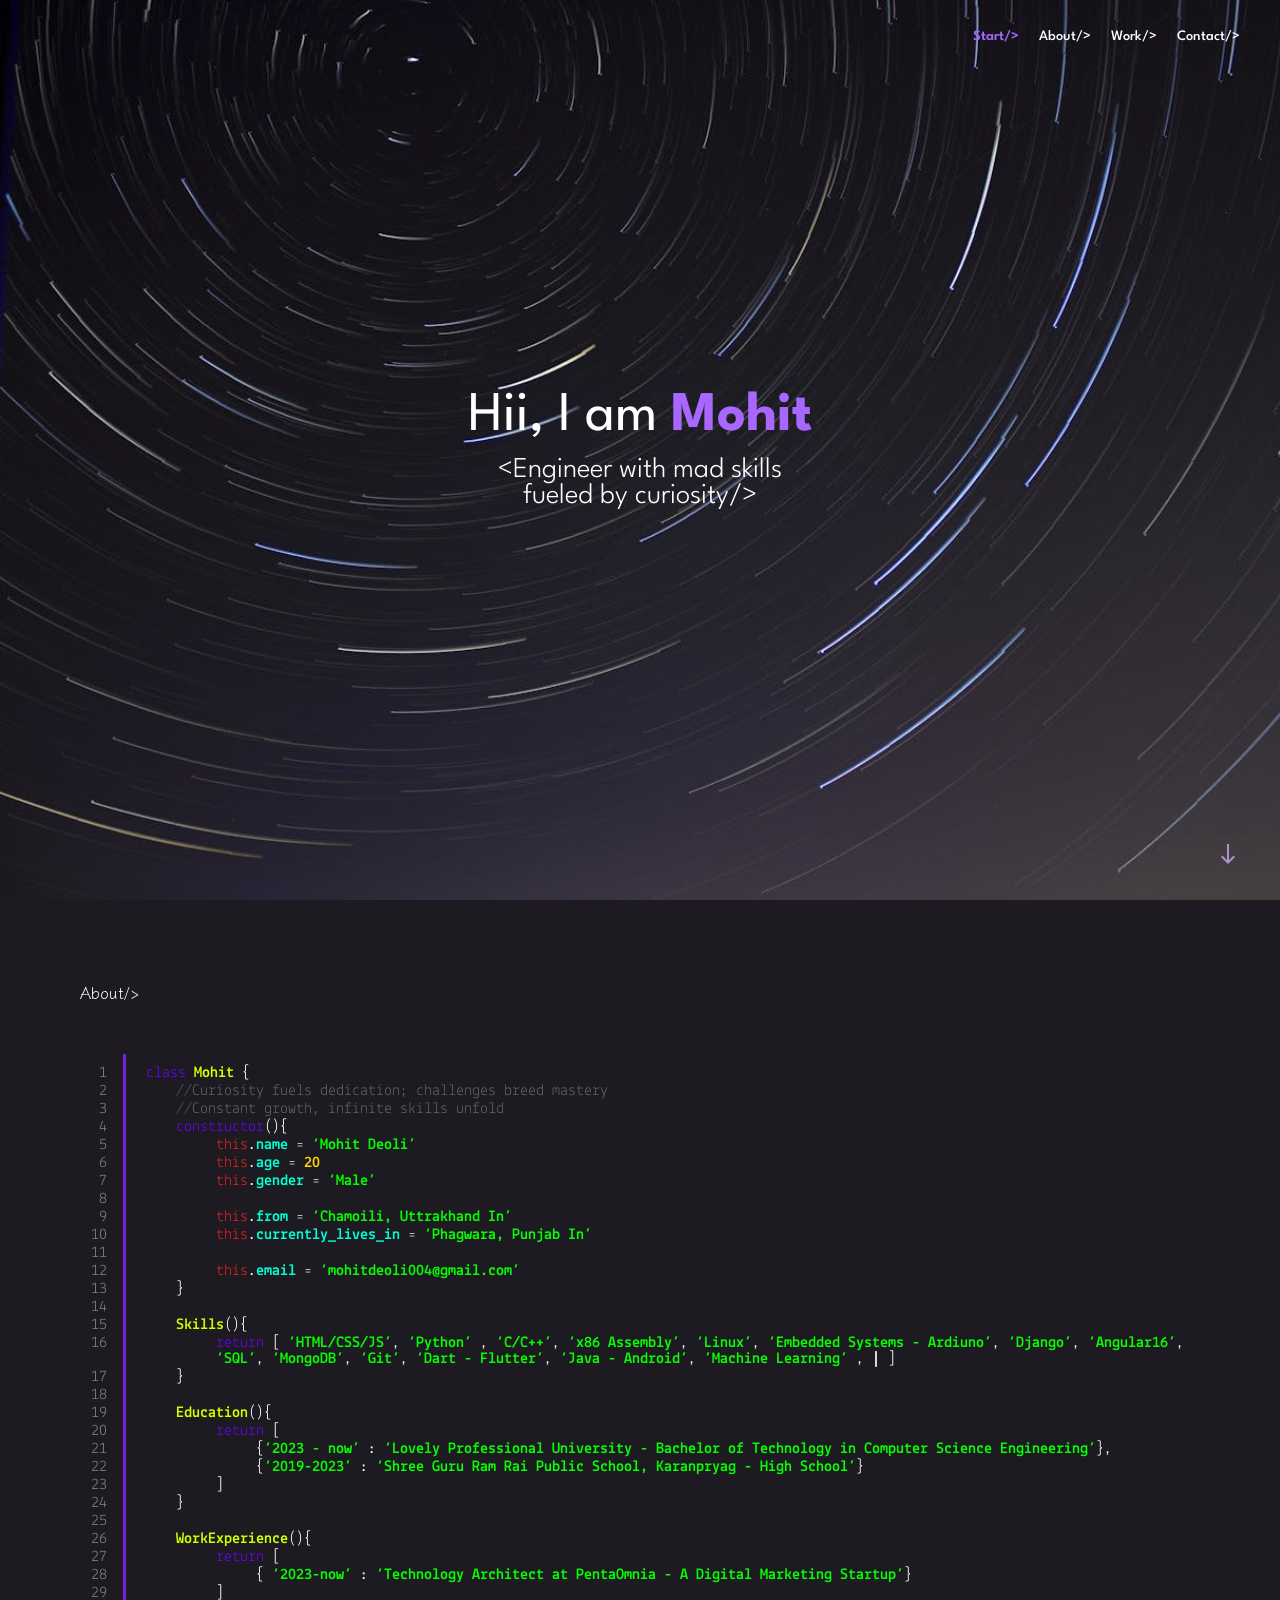
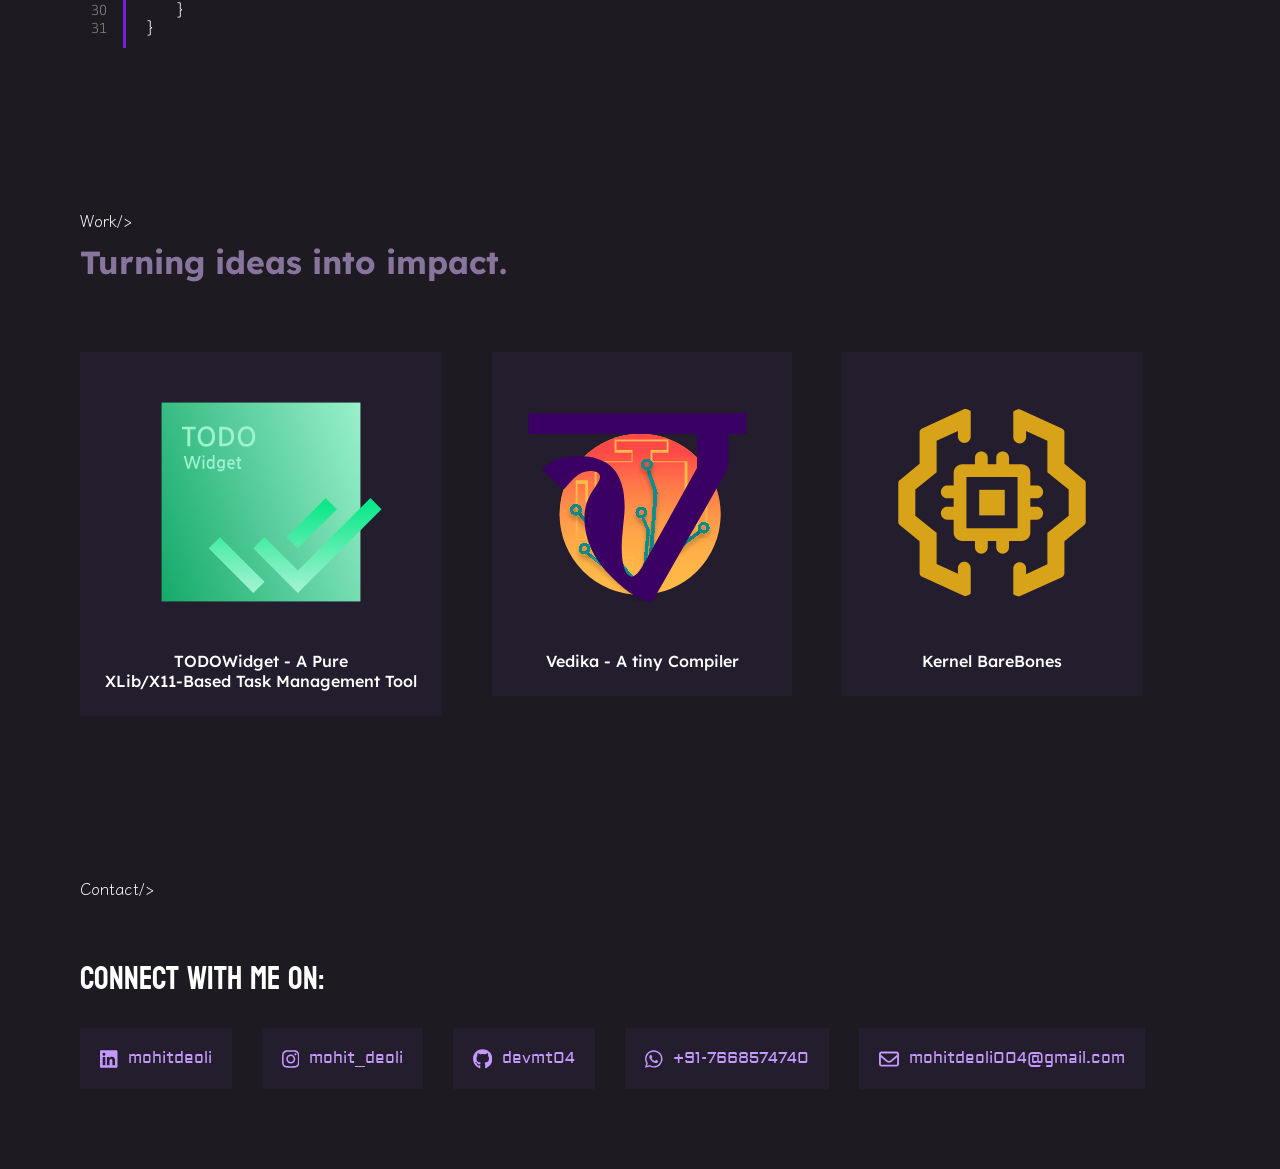
==== index.html @ 7cc87068 "Add new project - TODOWidget" ====
<!DOCTYPE html>
<html>
<head>
	<meta charset="utf-8">
	<meta name="viewport" content="width=device-width, initial-scale=1">
	<title>Mohit Deoli's Portfolio | Exploring the World of Computer Science</title>
	<link rel="stylesheet" href="index.css">
	<link rel="stylesheet" href="https://cdnjs.cloudflare.com/ajax/libs/animate.css/4.1.1/animate.min.css"/>
	<link rel="stylesheet" href="https://fonts.googleapis.com/css2?family=Material+Symbols+Outlined:opsz,wght,FILL,GRAD@24,400,0,0" />
	
</head>
<body>

	<section id="start">
		<div id="start-backdrop">
			<div id="start-intro">

				<div style="position: fixed;top: 30px; right: 40px; display: flex;gap:20px;font-size: 0.9em;user-select:none;">
					<span id="navbar-start" style="cursor:pointer;color:#A867FF;font-weight: 600;" onclick="scrollToSection(document.getElementById('start'), 300);navbarStatus();">Start/&gt</span>
					<span id="navbar-about"  style="cursor:pointer;font-weight: 500;" onclick="scrollToSection(document.getElementById('about'), 300); navbarStatus();">About/&gt</span>
					<span id="navbar-work"  style="cursor:pointer;font-weight: 500;" onclick="scrollToSection(document.getElementById('work'), 300);navbarStatus();">Work/&gt</span>
					<span id="navbar-contact"  style="cursor:pointer;font-weight: 500;" onclick="scrollToSection(document.getElementById('contact'), 300);/*navbarStatus();*/">Contact/&gt</span>
				</div>

				<p class="tracking-in-expand" id="start-intro-p1" style='font-size: 3.5em;font-weight: 400;margin-bottom: 15px;text-align: center;'>Hii, I am <span style="color:#A867FF;font-weight:700;">Mohit</span></p>
				<p class="focus-in-expand" id="start-intro-p2" style='font-size: 1.8em;font-weight: 300;text-align: center;'>&ltEngineer with mad skills</p>
				<p class="focus-in-expand" id="start-intro-p3" style='font-size: 1.8em;font-weight: 300;text-align: center;'>fueled by curiosity/&gt</p>
			</div>

			<div onclick="scrollToSection(document.getElementById('about'), 300);" style="position:absolute;bottom: 30px;right:40px;">
				<span style="color:#a995c8;cursor:pointer;"  class="material-symbols-outlined">
				south
				</span>
			</div>
		</div>
	</section>


<!-- 	<section id="gallery">
		<div>
			<p style='font-family: "Klee One", cursive;'>Gallery/&gt</p>
		</div>

		<div style="display:flex;gap:50px;margin-top: 50px;align-items: center;flex-wrap: wrap;">
			
			<div style="width: 300px;" class="gallery-items">
		
				<img src="static/gallery/1.jpeg">

			</div>

			<div style="width: 400px;" class="gallery-items">
				<img src="static/gallery/2.JPG">
			</div>
		</div>
	</section>

 -->

	<section id="about">
		<div>
			<p class="title-p" style='font-family: "Klee One", cursive;'>About/&gt</p>
		</div>

		<div id="about-text"> 
			<div id="about-text-linenumber">
				
			</div>
			<div id="about-text-code">
				<p id="para">
					<span class="about-text-code-line" onmouseenter="focuslinenumber(0);" onmouseleave="defocuslinenumber(0);">
						<span style="color:var(--code-keyword);">class</span> <span style="color:var(--code-identifier);font-weight: 700;">Mohit</span> {
					</span>

					    <span class="about-text-code-line line-indent-1" onmouseenter="focuslinenumber(1);" onmouseleave="defocuslinenumber(1);" style="color:var(--code-comment);">//Curiosity fuels dedication; challenges breed mastery</span>

					     <span class="about-text-code-line line-indent-1" onmouseenter="focuslinenumber(2);" onmouseleave="defocuslinenumber(2);" style="color:var(--code-comment);">//Constant growth, infinite skills unfold</span>

					     <span class="about-text-code-line line-indent-1" onmouseenter="focuslinenumber(3);" onmouseleave="defocuslinenumber(3);">
					     	<span style="color:var(--code-keyword);">constructor</span>(){
					     </span>

					         <span class="about-text-code-line line-indent-2" onmouseenter="focuslinenumber(4);" onmouseleave="defocuslinenumber(4);">
					         <span style="color:var(--code-keyword-2);">this</span>.<span style="color:var(--code-identifier-2);font-weight:700;">name</span> = <span style="color:var(--code-string); font-weight:700;">‘Mohit Deoli’</span>
					     	</span>
					         <span class="about-text-code-line line-indent-2" onmouseenter="focuslinenumber(5);" onmouseleave="defocuslinenumber(5);">
					         
					         <span style="color:var(--code-keyword-2);">this</span>.<span style="color:var(--code-identifier-2);font-weight:700;">age</span> = <span style="color:var(--code-int); font-weight:700;">20</span>


					    	 </span>
					         <span class="about-text-code-line line-indent-2" onmouseenter="focuslinenumber(6);" onmouseleave="defocuslinenumber(6);">
					        
					         <span style="color:var(--code-keyword-2);">this</span>.<span style="color:var(--code-identifier-2);font-weight:700;">gender</span> = <span style="color:var(--code-string); font-weight:700;">‘Male’</span>


					     	</span>
					         	<span class="about-text-code-line" onmouseenter="focuslinenumber(7);" onmouseleave="defocuslinenumber(7);">&nbsp</span>
					         <span class="about-text-code-line line-indent-2" onmouseenter="focuslinenumber(8);" onmouseleave="defocuslinenumber(8);">
					        
					         <span style="color:var(--code-keyword-2);">this</span>.<span style="color:var(--code-identifier-2);font-weight:700;">from</span> = <span style="color:var(--code-string); font-weight:700;">‘Chamoili, Uttrakhand In’</span>

					     	</span>
					         <span class="about-text-code-line line-indent-2" onmouseenter="focuslinenumber(9);" onmouseleave="defocuslinenumber(9);">
					       
					          <span style="color:var(--code-keyword-2);">this</span>.<span style="color:var(--code-identifier-2);font-weight:700;">currently_lives_in</span> = <span style="color:var(--code-string); font-weight:700;">‘Phagwara, Punjab In’</span>


					     	</span>
					        	<span class="about-text-code-line" onmouseenter="focuslinenumber(10);" onmouseleave="defocuslinenumber(10);">&nbsp</span>
					         <span class="about-text-code-line line-indent-2" onmouseenter="focuslinenumber(11);" onmouseleave="defocuslinenumber(11);">
					         	 <span style="color:var(--code-keyword-2);">this</span>.<span style="color:var(--code-identifier-2);font-weight:700;">email</span> = <span style="color:var(--code-string); font-weight:700;">‘mohitdeoli004@gmail.com’</span>

					         </span>
					     <span class="about-text-code-line line-indent-1" onmouseenter="focuslinenumber(12);" onmouseleave="defocuslinenumber(12);">}</span>
					     		<span class="about-text-code-line" onmouseenter="focuslinenumber(13);" onmouseleave="defocuslinenumber(13);">&nbsp</span>
					     <span class="about-text-code-line line-indent-1" onmouseenter="focuslinenumber(14);" onmouseleave="defocuslinenumber(14);">
					     	<span style="color:var(--code-identifier);font-weight: 700;">Skills</span>(){
					     </span>
					         <span class="about-text-code-line line-indent-2" onmouseenter="focuslinenumber(15);" onmouseleave="defocuslinenumber(15);">
					         	<span style="color:var(--code-keyword);">return</span> [
					         	<span style="color:var(--code-string);font-weight: 700;">‘HTML/CSS/JS’</span>, 
					         	<span style="color:var(--code-string);font-weight: 700;">‘Python’</span>
					         	, 
					         	<span style="color:var(--code-string);font-weight: 700;">‘C/C++’</span>, 
					         	<span style="color:var(--code-string);font-weight: 700;">‘x86 Assembly’</span>, 
					         	<span style="color:var(--code-string);font-weight: 700;">‘Linux’</span>, 

					        <span style="color:var(--code-string);font-weight: 700;">‘Embedded Systems - Ardiuno’</span>, 
					        <span style="color:var(--code-string);font-weight: 700;">‘Django’</span>,
					         <span style="color:var(--code-string);font-weight: 700;">‘Angular16’</span>, 
					         <span style="color:var(--code-string);font-weight: 700;">‘SQL’</span>, 
					         <span style="color:var(--code-string);font-weight: 700;">‘MongoDB’</span>,                   
					         <span style="color:var(--code-string);font-weight: 700;">‘Git’</span>,
					          <span style="color:var(--code-string);font-weight: 700;">‘Dart - Flutter’</span>, 
					          <span style="color:var(--code-string);font-weight: 700;">‘Java - Android’</span>, 
					          <span style="color:var(--code-string);font-weight: 700;">’Machine Learning’</span>
					      , <span id='skills-cursor' style="font-weight: 900;">|</span> ]</span>
					    <span class="about-text-code-line line-indent-1" onmouseenter="focuslinenumber(16);" onmouseleave="defocuslinenumber(16);">}</span>
					    		<span class="about-text-code-line" onmouseenter="focuslinenumber(17);" onmouseleave="defocuslinenumber(17);">&nbsp</span>
					    
					    <span class="about-text-code-line  line-indent-1" onmouseenter="focuslinenumber(18);" onmouseleave="defocuslinenumber(18);">
					    <span style="color:var(--code-identifier);font-weight: 700;">Education</span>(){
					    </span>
					        <span class="about-text-code-line  line-indent-2" onmouseenter="focuslinenumber(19);" onmouseleave="defocuslinenumber(19);">
					        <span style="color:var(--code-keyword);">return</span> [
					    </span>
					            <span class="about-text-code-line line-indent-3" onmouseenter="focuslinenumber(20);" onmouseleave="defocuslinenumber(20);">
					            {<span style="color:var(--code-string);font-weight: 700;">‘2023 - now’</span> : <span style="color:var(--code-string);font-weight: 700;">‘Lovely Professional University - Bachelor of Technology in Computer Science Engineering’</span>},<br>
					        </span>
					             <span class="about-text-code-line line-indent-3" onmouseenter="focuslinenumber(21);" onmouseleave="defocuslinenumber(21);">{<span style="color:var(--code-string);font-weight: 700;">‘2019-2023’</span> : <span style="color:var(--code-string);font-weight: 700;">‘Shree Guru Ram Rai Public School, Karanpryag - High School’</span>}</span>
					        <span class="about-text-code-line  line-indent-2" onmouseenter="focuslinenumber(22);" onmouseleave="defocuslinenumber(22);">]</span>
					    <span class="about-text-code-line  line-indent-1" onmouseenter="focuslinenumber(23);" onmouseleave="defocuslinenumber(23);">}</span>
					    	<span class="about-text-code-line" onmouseenter="focuslinenumber(24);" onmouseleave="defocuslinenumber(24);">&nbsp</span>
					   <span class="about-text-code-line  line-indent-1" onmouseenter="focuslinenumber(25);" onmouseleave="defocuslinenumber(25);">
					   <span style="color:var(--code-identifier);font-weight: 700;">WorkExperience</span>(){
					   </span>
					       <span class="about-text-code-line  line-indent-2" onmouseenter="focuslinenumber(26);" onmouseleave="defocuslinenumber(26);">
					       <span style="color:var(--code-keyword);">return</span> [
					   </span>
					           <span class="about-text-code-line  line-indent-3" onmouseenter="focuslinenumber(27);" onmouseleave="defocuslinenumber(27);">{
					           	<span style="color:var(--code-string);font-weight: 700;">‘2023-now’</span> : <span style="color:var(--code-string);font-weight: 700;">‘Technology Architect at PentaOmnia - A Digital Marketing Startup’</span>}</span>
					       <span class="about-text-code-line  line-indent-2" onmouseenter="focuslinenumber(28);" onmouseleave="defocuslinenumber(28);">]</span>
					   <span class="about-text-code-line  line-indent-1" onmouseenter="focuslinenumber(29);" onmouseleave="defocuslinenumber(29);">}</span>
					<span class="about-text-code-line" onmouseenter="focuslinenumber(30);" onmouseleave="defocuslinenumber(30);">}</span>
				</p>
			</div>
		</div>
	</section>


	<section id="work">
		<div>
			<p style='font-family: "Klee One", cursive;'>Work/&gt</p>
			<p style='font-family: "Lexend", sans-serif;font-weight: 700;font-size:2em;color:#87759E;margin-top: 10px;'>Turning ideas into impact.</p>
		</div>

		<div style="display: flex;flex-wrap: wrap;margin-top:70px;gap:50px;">
			 <div onmouseover="
				document.getElementById('todowidget-info').style.display='flex';
				document.getElementById('todowidget-logo').classList.add('project-logo-hover');
				" onmouseleave="
				document.getElementById('todowidget-info').style.display='none';
				document.getElementById('todowidget-logo').classList.remove('project-logo-hover');
				 " style="position:relative;">
					<div class="work-items">
						<div id='todowidget-logo'>
							<img src="static/work/todowidget.svg">
						</div>
						<div>
							<p style="text-align: center;">TODOWidget - A Pure<br>XLib/X11-Based Task Management Tool</p>
						</div>
					</div>

					<div id="todowidget-info" style="background-image: linear-gradient(#ac8fd026, rgba(11, 3, 21, 1));padding:20px;position: absolute;bottom:0;top: 0;display: none;flex-direction: column;justify-content: flex-end;align-items: center;text-align: center;">
						<p style='font-family: "Lexend", sans-serif;margin-bottom:15px;'>TODOWidget</p>
						<span style='font-family: "Lekton", sans-serif;font-size:0.9em;font-weight: 500;'>
							TODOWidget is a simple and lightweight desktop widget for Linux, created using pure X11's low-level API XLib with no external dependencies in C. This widget allows you to keep track of your TODOs right on your desktop.<br><br>
							<a style="text-decoration: none;color: white;font-weight: 600;" href="https://github.com/devmt04/TODOWidget/" target="_blank">View it on Github</a>
						</span>
					</div> 
			</div>


			<div onmouseover="
				document.getElementById('vedika-info').style.display='flex';
				document.getElementById('vedika-logo').classList.add('project-logo-hover');
				" onmouseleave="
				document.getElementById('vedika-info').style.display='none';
				document.getElementById('vedika-logo').classList.remove('project-logo-hover');
				 " style="position:relative;">
					<div class="work-items">
						<div id='vedika-logo'>
							<img src="static/work/vedika.svg">
						</div>
						<div>
							<p>Vedika - A tiny Compiler</p>
						</div>
					</div>

					<div id="vedika-info" style="background-image: linear-gradient(#ac8fd026, rgba(11, 3, 21, 1));padding:20px;position: absolute;bottom:0;top: 0;display: none;flex-direction: column;justify-content: flex-end;align-items: center;text-align: center;">
						<p style='font-family: "Lexend", sans-serif;margin-bottom:15px;'>Vedika - Bridging Code and Consciousness</p>
						<span style='font-family: "Lekton", sans-serif;font-size:0.9em;font-weight: 500;'>
							Vedika is a tiny-compiler as a hobby-project, which is not completetly build, but all basic units of a compiler are succesfully implimented.<br><br>
							<a style="text-decoration: none;color: white;font-weight: 600;" href="https://github.com/devmt04/Vedika/" target="_blank">View it on Github</a>
						</span>
					</div> 
			</div>


			<div onmouseover="
				document.getElementById('kernelBareBones-info-1').style.display='flex';
				document.getElementById('kernelBareBones-logo-1').classList.add('project-logo-hover');
				" onmouseleave="
				document.getElementById('kernelBareBones-info-1').style.display='none';
				document.getElementById('kernelBareBones-logo-1').classList.remove('project-logo-hover');
				 " style="position:relative;">
					<div class="work-items">
						<div id='kernelBareBones-logo-1'>
							<img src="static/work/kernalBareBones.svg">
						</div>
						<div>
							<p>Kernel BareBones</p>
						</div>
					</div>

					<div id="kernelBareBones-info-1" style="background-image: linear-gradient(#ac8fd026, rgba(11, 3, 21, 1));padding:20px;position: absolute;bottom:0;top: 0;display: none;flex-direction: column;justify-content: flex-end;align-items: center;text-align: center;">
						<p style='font-family: "Lexend", sans-serif;margin-bottom:15px;'>Kernel BareBones</p>
						<span style='font-family: "Lekton", sans-serif;font-size:0.9em;font-weight: 500;'>
							Kernel BareBones is a strctured Github repo to learning the fundamentals of kernel development and low-level programming<br><br>
							<a style="text-decoration: none;color: white;font-weight: 600;" href="https://github.com/devmt04/kernel-barebones/" target="_blank">View it on Github</a>
						</span>
					</div>
				</div>
		</div>


	</section>


	<section id="contact">
		<div>
			<p style='font-family: "Klee One", cursive;'>Contact/&gt</p>
			<p id="contact-p" style='font-family: "Koulen", sans-serif;font-size:2em;margin-top:50px;'>Connect with me on:</p>
		</div>

		<div style="display:flex;flex-wrap: wrap;gap:30px;margin-top: 20px;">

			<a href="https://www.linkedin.com/in/mohitdeoli/" target="_blank">
				<div class="contact-items">
						<svg style="height: 20px;" xmlns="http://www.w3.org/2000/svg" viewBox="0 0 448 512"><!--!Font Awesome Free 6.5.1 by @fontawesome - https://fontawesome.com License - https://fontawesome.com/license/free Copyright 2024 Fonticons, Inc.--><path fill="#c498ff" d="M416 32H31.9C14.3 32 0 46.5 0 64.3v383.4C0 465.5 14.3 480 31.9 480H416c17.6 0 32-14.5 32-32.3V64.3c0-17.8-14.4-32.3-32-32.3zM135.4 416H69V202.2h66.5V416zm-33.2-243c-21.3 0-38.5-17.3-38.5-38.5S80.9 96 102.2 96c21.2 0 38.5 17.3 38.5 38.5 0 21.3-17.2 38.5-38.5 38.5zm282.1 243h-66.4V312c0-24.8-.5-56.7-34.5-56.7-34.6 0-39.9 27-39.9 54.9V416h-66.4V202.2h63.7v29.2h.9c8.9-16.8 30.6-34.5 62.9-34.5 67.2 0 79.7 44.3 79.7 101.9V416z"/></svg>
					<p>mohitdeoli</p>
				</div>
			</a>

			<a href="https://www.instagram.com/mohit_deoli/" target="_blank">
				<div class="contact-items">
						<svg style="height: 20px;" xmlns="http://www.w3.org/2000/svg" viewBox="0 0 448 512"><!--!Font Awesome Free 6.5.1 by @fontawesome - https://fontawesome.com License - https://fontawesome.com/license/free Copyright 2024 Fonticons, Inc.--><path fill="#c498ff" d="M224.1 141c-63.6 0-114.9 51.3-114.9 114.9s51.3 114.9 114.9 114.9S339 319.5 339 255.9 287.7 141 224.1 141zm0 189.6c-41.1 0-74.7-33.5-74.7-74.7s33.5-74.7 74.7-74.7 74.7 33.5 74.7 74.7-33.6 74.7-74.7 74.7zm146.4-194.3c0 14.9-12 26.8-26.8 26.8-14.9 0-26.8-12-26.8-26.8s12-26.8 26.8-26.8 26.8 12 26.8 26.8zm76.1 27.2c-1.7-35.9-9.9-67.7-36.2-93.9-26.2-26.2-58-34.4-93.9-36.2-37-2.1-147.9-2.1-184.9 0-35.8 1.7-67.6 9.9-93.9 36.1s-34.4 58-36.2 93.9c-2.1 37-2.1 147.9 0 184.9 1.7 35.9 9.9 67.7 36.2 93.9s58 34.4 93.9 36.2c37 2.1 147.9 2.1 184.9 0 35.9-1.7 67.7-9.9 93.9-36.2 26.2-26.2 34.4-58 36.2-93.9 2.1-37 2.1-147.8 0-184.8zM398.8 388c-7.8 19.6-22.9 34.7-42.6 42.6-29.5 11.7-99.5 9-132.1 9s-102.7 2.6-132.1-9c-19.6-7.8-34.7-22.9-42.6-42.6-11.7-29.5-9-99.5-9-132.1s-2.6-102.7 9-132.1c7.8-19.6 22.9-34.7 42.6-42.6 29.5-11.7 99.5-9 132.1-9s102.7-2.6 132.1 9c19.6 7.8 34.7 22.9 42.6 42.6 11.7 29.5 9 99.5 9 132.1s2.7 102.7-9 132.1z"/></svg>
					
					<p>mohit_deoli</p>
				</div>
			</a>

			<a href="https://github.com/devmt04" target="_blank">
				<div class="contact-items">
						<svg style="height: 20px;" xmlns="http://www.w3.org/2000/svg" viewBox="0 0 496 512"><!--!Font Awesome Free 6.5.1 by @fontawesome - https://fontawesome.com License - https://fontawesome.com/license/free Copyright 2024 Fonticons, Inc.--><path fill="#c498ff" d="M165.9 397.4c0 2-2.3 3.6-5.2 3.6-3.3 .3-5.6-1.3-5.6-3.6 0-2 2.3-3.6 5.2-3.6 3-.3 5.6 1.3 5.6 3.6zm-31.1-4.5c-.7 2 1.3 4.3 4.3 4.9 2.6 1 5.6 0 6.2-2s-1.3-4.3-4.3-5.2c-2.6-.7-5.5 .3-6.2 2.3zm44.2-1.7c-2.9 .7-4.9 2.6-4.6 4.9 .3 2 2.9 3.3 5.9 2.6 2.9-.7 4.9-2.6 4.6-4.6-.3-1.9-3-3.2-5.9-2.9zM244.8 8C106.1 8 0 113.3 0 252c0 110.9 69.8 205.8 169.5 239.2 12.8 2.3 17.3-5.6 17.3-12.1 0-6.2-.3-40.4-.3-61.4 0 0-70 15-84.7-29.8 0 0-11.4-29.1-27.8-36.6 0 0-22.9-15.7 1.6-15.4 0 0 24.9 2 38.6 25.8 21.9 38.6 58.6 27.5 72.9 20.9 2.3-16 8.8-27.1 16-33.7-55.9-6.2-112.3-14.3-112.3-110.5 0-27.5 7.6-41.3 23.6-58.9-2.6-6.5-11.1-33.3 2.6-67.9 20.9-6.5 69 27 69 27 20-5.6 41.5-8.5 62.8-8.5s42.8 2.9 62.8 8.5c0 0 48.1-33.6 69-27 13.7 34.7 5.2 61.4 2.6 67.9 16 17.7 25.8 31.5 25.8 58.9 0 96.5-58.9 104.2-114.8 110.5 9.2 7.9 17 22.9 17 46.4 0 33.7-.3 75.4-.3 83.6 0 6.5 4.6 14.4 17.3 12.1C428.2 457.8 496 362.9 496 252 496 113.3 383.5 8 244.8 8zM97.2 352.9c-1.3 1-1 3.3 .7 5.2 1.6 1.6 3.9 2.3 5.2 1 1.3-1 1-3.3-.7-5.2-1.6-1.6-3.9-2.3-5.2-1zm-10.8-8.1c-.7 1.3 .3 2.9 2.3 3.9 1.6 1 3.6 .7 4.3-.7 .7-1.3-.3-2.9-2.3-3.9-2-.6-3.6-.3-4.3 .7zm32.4 35.6c-1.6 1.3-1 4.3 1.3 6.2 2.3 2.3 5.2 2.6 6.5 1 1.3-1.3 .7-4.3-1.3-6.2-2.2-2.3-5.2-2.6-6.5-1zm-11.4-14.7c-1.6 1-1.6 3.6 0 5.9 1.6 2.3 4.3 3.3 5.6 2.3 1.6-1.3 1.6-3.9 0-6.2-1.4-2.3-4-3.3-5.6-2z"/></svg>
					
					<p>devmt04</p>
				</div>
			</a>


			<a href="https://wa.me/+917668574740/" target="_blank">
				<div class="contact-items">
						<svg style="height: 20px;" xmlns="http://www.w3.org/2000/svg" viewBox="0 0 448 512"><!--!Font Awesome Free 6.5.1 by @fontawesome - https://fontawesome.com License - https://fontawesome.com/license/free Copyright 2024 Fonticons, Inc.--><path fill="#c498ff" d="M380.9 97.1C339 55.1 283.2 32 223.9 32c-122.4 0-222 99.6-222 222 0 39.1 10.2 77.3 29.6 111L0 480l117.7-30.9c32.4 17.7 68.9 27 106.1 27h.1c122.3 0 224.1-99.6 224.1-222 0-59.3-25.2-115-67.1-157zm-157 341.6c-33.2 0-65.7-8.9-94-25.7l-6.7-4-69.8 18.3L72 359.2l-4.4-7c-18.5-29.4-28.2-63.3-28.2-98.2 0-101.7 82.8-184.5 184.6-184.5 49.3 0 95.6 19.2 130.4 54.1 34.8 34.9 56.2 81.2 56.1 130.5 0 101.8-84.9 184.6-186.6 184.6zm101.2-138.2c-5.5-2.8-32.8-16.2-37.9-18-5.1-1.9-8.8-2.8-12.5 2.8-3.7 5.6-14.3 18-17.6 21.8-3.2 3.7-6.5 4.2-12 1.4-32.6-16.3-54-29.1-75.5-66-5.7-9.8 5.7-9.1 16.3-30.3 1.8-3.7 .9-6.9-.5-9.7-1.4-2.8-12.5-30.1-17.1-41.2-4.5-10.8-9.1-9.3-12.5-9.5-3.2-.2-6.9-.2-10.6-.2-3.7 0-9.7 1.4-14.8 6.9-5.1 5.6-19.4 19-19.4 46.3 0 27.3 19.9 53.7 22.6 57.4 2.8 3.7 39.1 59.7 94.8 83.8 35.2 15.2 49 16.5 66.6 13.9 10.7-1.6 32.8-13.4 37.4-26.4 4.6-13 4.6-24.1 3.2-26.4-1.3-2.5-5-3.9-10.5-6.6z"/></svg>
					<p>+91-7668574740</p>
				</div>
			</a>

				<a href="mailto:mohitdeoli004@gmail.com" target="_blank">
				<div class="contact-items">
						<svg style="height: 20px;" xmlns="http://www.w3.org/2000/svg" viewBox="0 0 512 512"><!--!Font Awesome Free 6.5.1 by @fontawesome - https://fontawesome.com License - https://fontawesome.com/license/free Copyright 2024 Fonticons, Inc.--><path fill="#c498ff" d="M64 112c-8.8 0-16 7.2-16 16v22.1L220.5 291.7c20.7 17 50.4 17 71.1 0L464 150.1V128c0-8.8-7.2-16-16-16H64zM48 212.2V384c0 8.8 7.2 16 16 16H448c8.8 0 16-7.2 16-16V212.2L322 328.8c-38.4 31.5-93.7 31.5-132 0L48 212.2zM0 128C0 92.7 28.7 64 64 64H448c35.3 0 64 28.7 64 64V384c0 35.3-28.7 64-64 64H64c-35.3 0-64-28.7-64-64V128z"/></svg>
					<p>mohitdeoli004@gmail.com</p>
				</div>
			</a>


		</div>
	</section>

<script type="text/javascript" src="index.js"></script>

</body>
</html>
---- index.css ----
@import url('https://fonts.googleapis.com/css2?family=League+Spartan:wght@100..900&display=swap');
@import url('https://fonts.googleapis.com/css2?family=Klee+One&display=swap');
@import url('https://fonts.googleapis.com/css2?family=Lekton:wght@400;700&display=swap');
@import url('https://fonts.googleapis.com/css2?family=Lekton:wght@400;700&family=Lexend:wght@100..900&display=swap');
@import url('https://fonts.googleapis.com/css2?family=Koulen&display=swap');
@import url('https://fonts.googleapis.com/css2?family=Aldrich&display=swap');

:root{
	--background : #1D1A21;
	--code-keyword : #6D00FF;
	--code-keyword-2 : #E42323;
	--code-identifier : #CCFF00;
	--code-identifier-2 : #00FFD1;
	--code-int : #FFD600;
	--code-string : #05FF00;
	--code-comment : #616062;

}
html, body {
  overflow-x: hidden;
}

html{
    scroll-behavior: smooth;
}

body{
	margin: 0;
	padding: 0;
/*	background-color: var(--background);*/
	color: white;
	
}

p{
	margin: 0;
}

a{
	text-decoration: none;
}

.about-text-code-line{
	
}

#start{
	height: 100vh;
	width:100vw;
}

#start-backdrop{
	background: url("static/pexels-jakub-novacek-924824.jpg");
	background-size: cover;
	height: 100%;
	width: 100%;
	display: flex;
	align-items: center;
	justify-content: center;
}

#start-intro{
	display: flex;
	flex-direction: column;
	font-family: "League Spartan", sans-serif;
}

#about, #work, #contact, #gallery{
	padding: 80px;
	background-color: var(--background);
}

#about-text{
	margin-top: 50px;
	display: flex;
}

#about-text-linenumber{
	padding: 10px;
}

#about-text-linenumber span{
	display: block;
	text-align: right;
	font-family: "Lekton", sans-serif;
	color : #7D7D7D;
	padding: 1px;
}

#about-text-code{
	border-left: 3px solid #7122DA;
	padding: 10px;
	margin-left: 5px;
}

#about-text-code span:hover{
	background-color: #160D23;
}

.about-text-code-line{
	display: block;
	visibility: hidden;
	font-family: "Lekton", sans-serif;
	padding: 1px;
	padding-left: 10px;
}

.line-indent-1{
	padding-left: 40px!important;
}

.line-indent-2{
	padding-left: 80px!important;
}

.line-indent-3{
	padding-left: 120px!important;
}

.work-items{
	background-color: #241D2E;
	display: flex;
	flex-direction: column;
	justify-content: center;
	align-items: center;
	padding: 25px;
	gap:20px;
	font-family: "Lexend", sans-serif;
	font-weight: 500;
}

.work-items img{
	width: 250px;
	height: 100%;
	transition: width 0.3s ease;
}

.work-items:hover{
	background-color: #241835;
	box-shadow: 8px 5px 8px 8px #1c1920;
}

.project-logo-hover{
/*	position: absolute;*/
}

.project-logo-hover img{
/*	position: relative;*/
	width:300px;
}

.contact-items{
	display: flex;
	padding:20px;
	align-items: center;
	justify-content: center;
	gap:10px;
	font-family: "Aldrich", sans-serif;
	color: #C498FF;
	background-color: #241D2E;
}

.contact-items:hover{
	background-color: #1D1527;
}


.gallery-items{

}

.gallery-items img{
	width: 100%;
}

.gallery-img-desc{

}

.gallery-items-back{

}


 /* Smartphones (portrait and landscape) */
@media only screen and (max-width: 767px) {
	#start-intro div:nth-child(1){
		display: none!important;
	}

	#start-intro-p1{
		font-size: 3em!important;
	}

	#start-intro-p2{
		font-size: 1.6em!important;
	}

	#start-intro-p3{
		font-size: 1.6em!important;
	}

	#about{
		padding:0;
		padding-top: 80px;
	}

	#work{
		padding:0px;
		padding-left: 20px;
		padding-top: 100px;
	}
	#contact{
		padding-top: 150px;
		padding-left:20px;
	}


	#about-text{
		margin-top: 40px;
	}
	#about-text-linenumber{
		padding: 0px;
		padding-right:3px;
	}


	#about-text-code{
		padding: 0px;
		margin-left: 3px;
	}

	.title-p{
		margin-left:20px;
	}

	.work-items{
	/*	padding: 25px;
		gap:20px;
		font-family: "Lexend", sans-serif;
		font-weight: 500;*/
/*		height: 200px;*/
/*		width:200px;*/
	}

	.contact-items{
		background-color: transparent;
		padding:0;
	}

	.contact-items:hover{
		background-color:transparent;
	}

	#contact-p{
		margin-top:15px!important;
	}

	#contact div:nth-child(2){
		gap:15px!important;
		flex-wrap: nowrap!important;
		flex-direction: column;
		align-items: flex-start;
		margin-top:50px!important;
	}
	.work-items img{
		width: 210px;
	}
}

/* Tablets (portrait and landscape) */
@media only screen and (min-width: 768px) and (max-width: 1120px) {

}

/* Laptops and Desktops */
@media only screen and (min-width: 1120px) {

}


/*Animationss*/

.tracking-in-expand{animation:tracking-in-expand .7s cubic-bezier(.215,.61,.355,1.000) .4s both}

/* ----------------------------------------------
 * Generated by Animista on 2024-3-15 6:55:36
 * Licensed under FreeBSD License.
 * See http://animista.net/license for more info. 
 * w: http://animista.net, t: @cssanimista
 * ---------------------------------------------- */

@keyframes tracking-in-expand{0%{letter-spacing:-.5em;opacity:0}40%{opacity:.6}100%{opacity:1}}

.focus-in-expand{animation:focus-in-expand .8s cubic-bezier(.25,.46,.45,.94) .4s both}
@keyframes focus-in-expand{0%{letter-spacing:-.5em;filter:blur(12px);opacity:0}100%{filter:blur(0);opacity:1}}
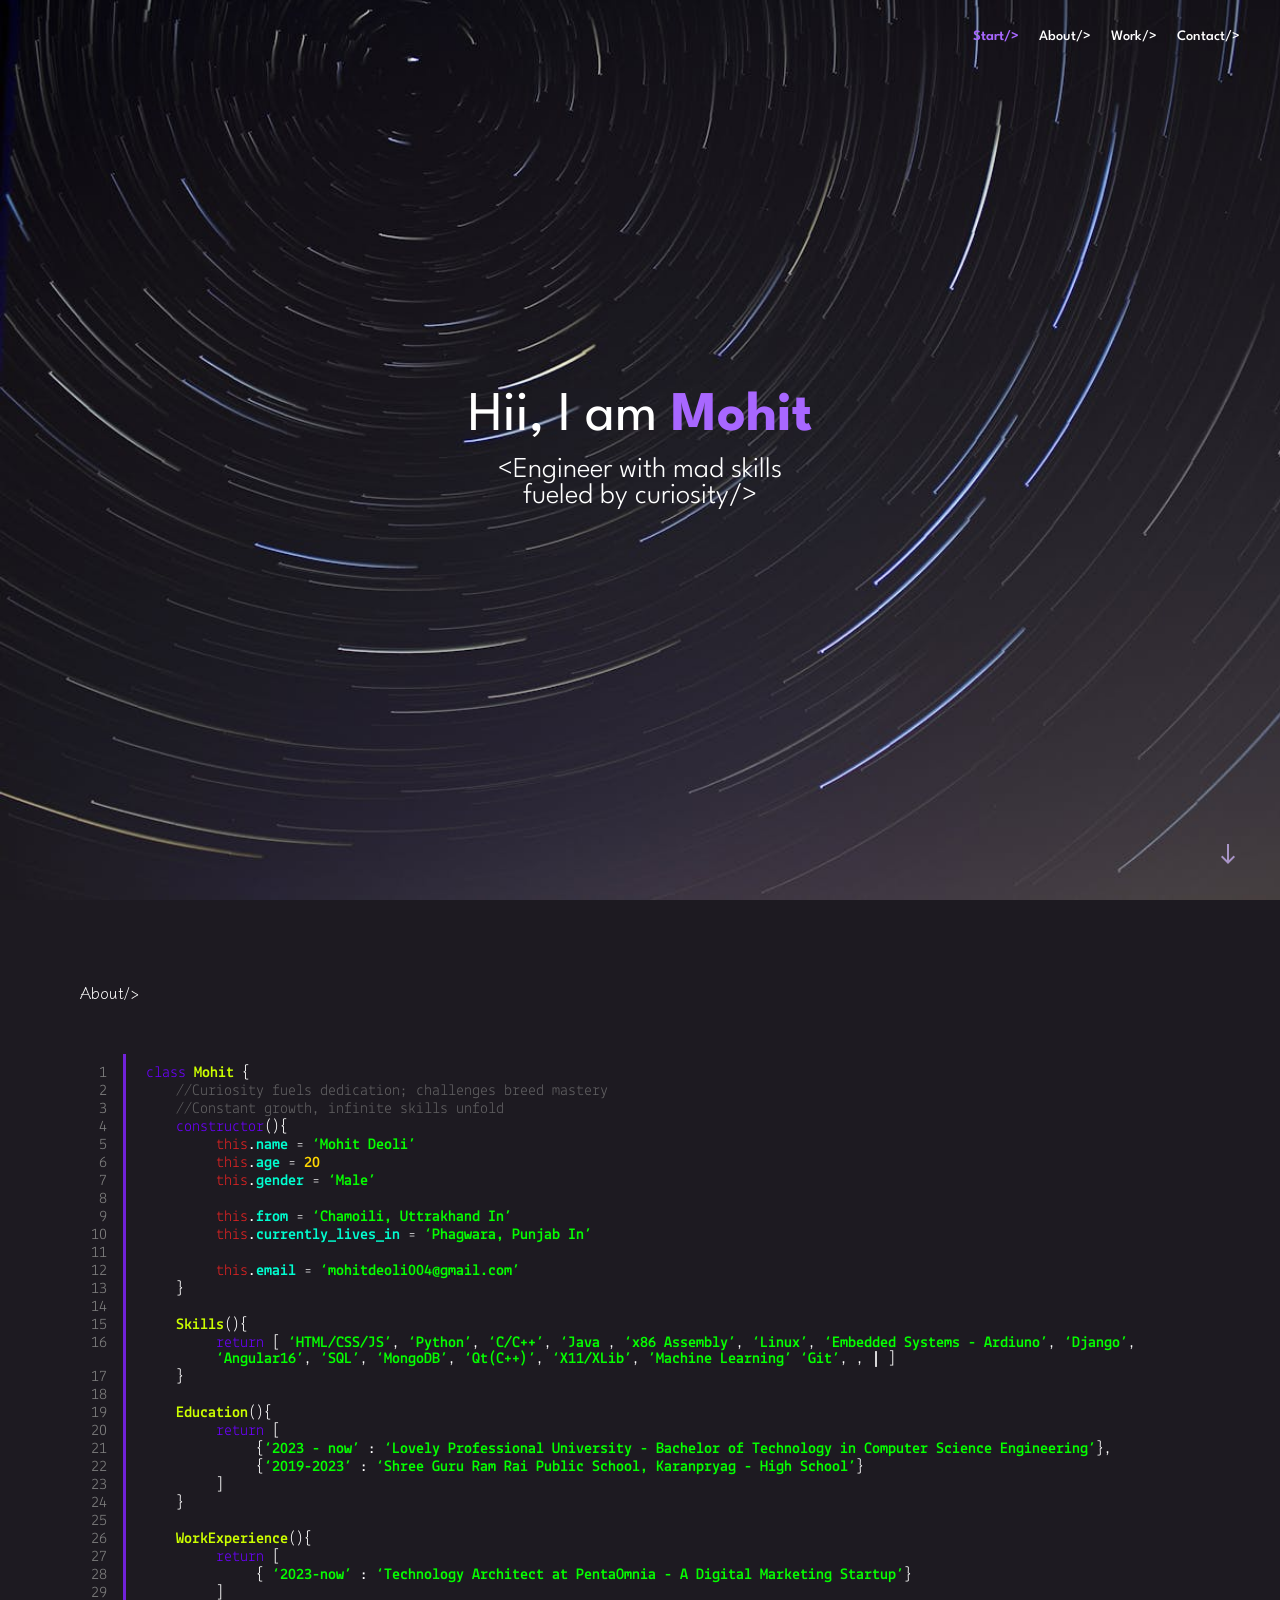
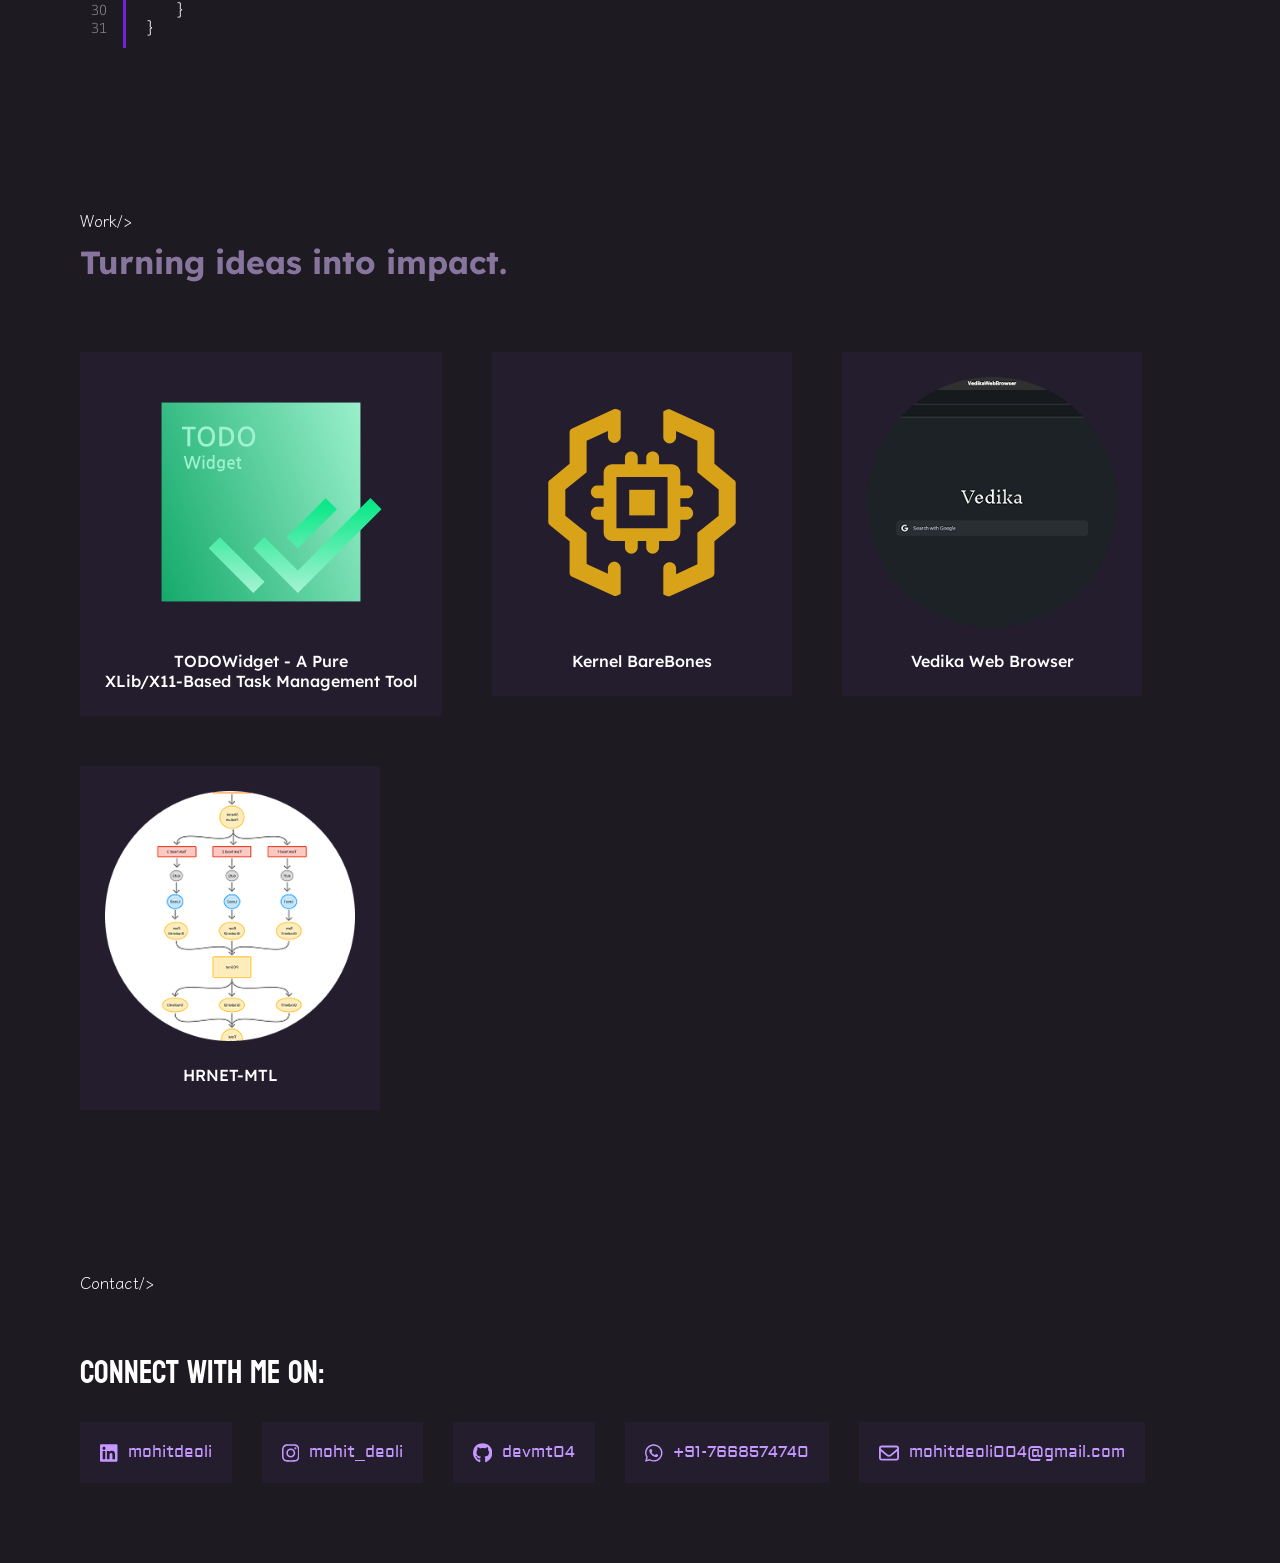
==== commit 6ca6ae35: "add vedika browser and hrnetmtl" ====
--- a/index.html
+++ b/index.html
@@ -120,21 +120,21 @@
 					         <span class="about-text-code-line line-indent-2" onmouseenter="focuslinenumber(15);" onmouseleave="defocuslinenumber(15);">
 					         	<span style="color:var(--code-keyword);">return</span> [
 					         	<span style="color:var(--code-string);font-weight: 700;">‘HTML/CSS/JS’</span>, 
-					         	<span style="color:var(--code-string);font-weight: 700;">‘Python’</span>
-					         	, 
+					         	<span style="color:var(--code-string);font-weight: 700;">‘Python’</span>, 
 					         	<span style="color:var(--code-string);font-weight: 700;">‘C/C++’</span>, 
+					         	 <span style="color:var(--code-string);font-weight: 700;">‘Java </span>, 
 					         	<span style="color:var(--code-string);font-weight: 700;">‘x86 Assembly’</span>, 
 					         	<span style="color:var(--code-string);font-weight: 700;">‘Linux’</span>, 
-
 					        <span style="color:var(--code-string);font-weight: 700;">‘Embedded Systems - Ardiuno’</span>, 
 					        <span style="color:var(--code-string);font-weight: 700;">‘Django’</span>,
 					         <span style="color:var(--code-string);font-weight: 700;">‘Angular16’</span>, 
 					         <span style="color:var(--code-string);font-weight: 700;">‘SQL’</span>, 
 					         <span style="color:var(--code-string);font-weight: 700;">‘MongoDB’</span>,                   
-					         <span style="color:var(--code-string);font-weight: 700;">‘Git’</span>,
-					          <span style="color:var(--code-string);font-weight: 700;">‘Dart - Flutter’</span>, 
-					          <span style="color:var(--code-string);font-weight: 700;">‘Java - Android’</span>, 
+					         <span style="color:var(--code-string);font-weight: 700;">‘Qt(C++)’</span>,
+					          <span style="color:var(--code-string);font-weight: 700;">‘X11/XLib’</span>, 
 					          <span style="color:var(--code-string);font-weight: 700;">’Machine Learning’</span>
+					          <span style="color:var(--code-string);font-weight: 700;">‘Git’</span>,
+
 					      , <span id='skills-cursor' style="font-weight: 900;">|</span> ]</span>
 					    <span class="about-text-code-line line-indent-1" onmouseenter="focuslinenumber(16);" onmouseleave="defocuslinenumber(16);">}</span>
 					    		<span class="about-text-code-line" onmouseenter="focuslinenumber(17);" onmouseleave="defocuslinenumber(17);">&nbsp</span>
@@ -175,8 +175,8 @@
 			<p style='font-family: "Lexend", sans-serif;font-weight: 700;font-size:2em;color:#87759E;margin-top: 10px;'>Turning ideas into impact.</p>
 		</div>
 
-		<div style="display: flex;flex-wrap: wrap;margin-top:70px;gap:50px;">
-			 <div onmouseover="
+		<div  style="display: flex;flex-wrap: wrap;margin-top:70px;gap:50px;">
+			 <div class="work-container" onmouseover="
 				document.getElementById('todowidget-info').style.display='flex';
 				document.getElementById('todowidget-logo').classList.add('project-logo-hover');
 				" onmouseleave="
@@ -201,34 +201,7 @@
 					</div> 
 			</div>
 
-
-			<div onmouseover="
-				document.getElementById('vedika-info').style.display='flex';
-				document.getElementById('vedika-logo').classList.add('project-logo-hover');
-				" onmouseleave="
-				document.getElementById('vedika-info').style.display='none';
-				document.getElementById('vedika-logo').classList.remove('project-logo-hover');
-				 " style="position:relative;">
-					<div class="work-items">
-						<div id='vedika-logo'>
-							<img src="static/work/vedika.svg">
-						</div>
-						<div>
-							<p>Vedika - A tiny Compiler</p>
-						</div>
-					</div>
-
-					<div id="vedika-info" style="background-image: linear-gradient(#ac8fd026, rgba(11, 3, 21, 1));padding:20px;position: absolute;bottom:0;top: 0;display: none;flex-direction: column;justify-content: flex-end;align-items: center;text-align: center;">
-						<p style='font-family: "Lexend", sans-serif;margin-bottom:15px;'>Vedika - Bridging Code and Consciousness</p>
-						<span style='font-family: "Lekton", sans-serif;font-size:0.9em;font-weight: 500;'>
-							Vedika is a tiny-compiler as a hobby-project, which is not completetly build, but all basic units of a compiler are succesfully implimented.<br><br>
-							<a style="text-decoration: none;color: white;font-weight: 600;" href="https://github.com/devmt04/Vedika/" target="_blank">View it on Github</a>
-						</span>
-					</div> 
-			</div>
-
-
-			<div onmouseover="
+			<div class="work-container" onmouseover="
 				document.getElementById('kernelBareBones-info-1').style.display='flex';
 				document.getElementById('kernelBareBones-logo-1').classList.add('project-logo-hover');
 				" onmouseleave="
@@ -252,7 +225,61 @@
 						</span>
 					</div>
 				</div>
-		</div>
+
+			<div class="work-container" onmouseover="
+				document.getElementById('vedika-info').style.display='flex';
+				document.getElementById('vedika-logo').classList.add('project-logo-hover');
+				" onmouseleave="
+				document.getElementById('vedika-info').style.display='none';
+				document.getElementById('vedika-logo').classList.remove('project-logo-hover');
+				 " style="position:relative;">
+					<div class="work-items">
+						<div id='vedika-logo'>
+							<img src="static/work/vedika_browser.png">
+						</div>
+						<div>
+							<p>Vedika Web Browser</p>
+						</div>
+					</div>
+
+					<div id="vedika-info" style="background-image: linear-gradient(#ac8fd026, rgba(11, 3, 21, 1));padding:20px;position: absolute;bottom:0;top: 0;display: none;flex-direction: column;justify-content: flex-end;align-items: center;text-align: center;">
+						<p style='font-family: "Lexend", sans-serif;margin-bottom:15px;'>Vedika Web Browser</p>
+						<span style='font-family: "Lekton", sans-serif;font-size:0.9em;font-weight: 500;'>
+							A distraction-free web browser for researchers, built with Qt, that supports single, split, and grid views for efficient multitasking.<br><br>
+							<a style="text-decoration: none;color: white;font-weight: 600;" href="https://github.com/devmt04/VedikaBrowser/" target="_blank">View it on Github</a>
+						</span>
+					</div> 
+			</div>
+
+			<div class="work-container" onmouseover="
+				document.getElementById('hrnetmtl-info').style.display='flex';
+				document.getElementById('hrnetmtl-logo').classList.add('project-logo-hover');
+				" onmouseleave="
+				document.getElementById('hrnetmtl-info').style.display='none';
+				document.getElementById('hrnetmtl-logo').classList.remove('project-logo-hover');
+				 " style="position:relative;">
+					<div class="work-items">
+						<div id='hrnetmtl-logo'>
+							<img src="static/work/hrnet.png">
+						</div>
+						<div>
+							<p>HRNET-MTL</p>
+						</div>
+					</div>
+
+					<div id="hrnetmtl-info" style="background-image: linear-gradient(#ac8fd026, rgba(11, 3, 21, 1));padding:20px;position: absolute;bottom:0;top: 0;display: none;flex-direction: column;justify-content: flex-end;align-items: center;text-align: center;">
+						<p style='font-family: "Lexend", sans-serif;margin-bottom:15px;'>HRNET-MTL Machine Learning Model</p>
+						<span style='font-family: "Lekton", sans-serif;font-size:0.9em;font-weight: 500;'>
+							A Multi-task Learning model for Age Prediction, Body Segmentation and Pose Analysis on Human Images<br><br>
+							<a style="text-decoration: none;color: white;font-weight: 600;" href="https://github.com/devmt04//HRNET-MTL/" target="_blank">View it on Github</a>
+						</span>
+					</div> 
+			</div>
+
+		</div>
+
+
+
 
 
 	</section>
@@ -311,4 +338,4 @@
 <script type="text/javascript" src="index.js"></script>
 
 </body>
-</html>+</html>
--- a/index.css
+++ b/index.css
@@ -263,9 +263,14 @@
 		align-items: flex-start;
 		margin-top:50px!important;
 	}
+	.work-container{
+		width: 100%;
+		margin-right: 20px;
+	}
 	.work-items img{
-		width: 210px;
-	}
+		width: 100%;
+	}
+
 }
 
 /* Tablets (portrait and landscape) */
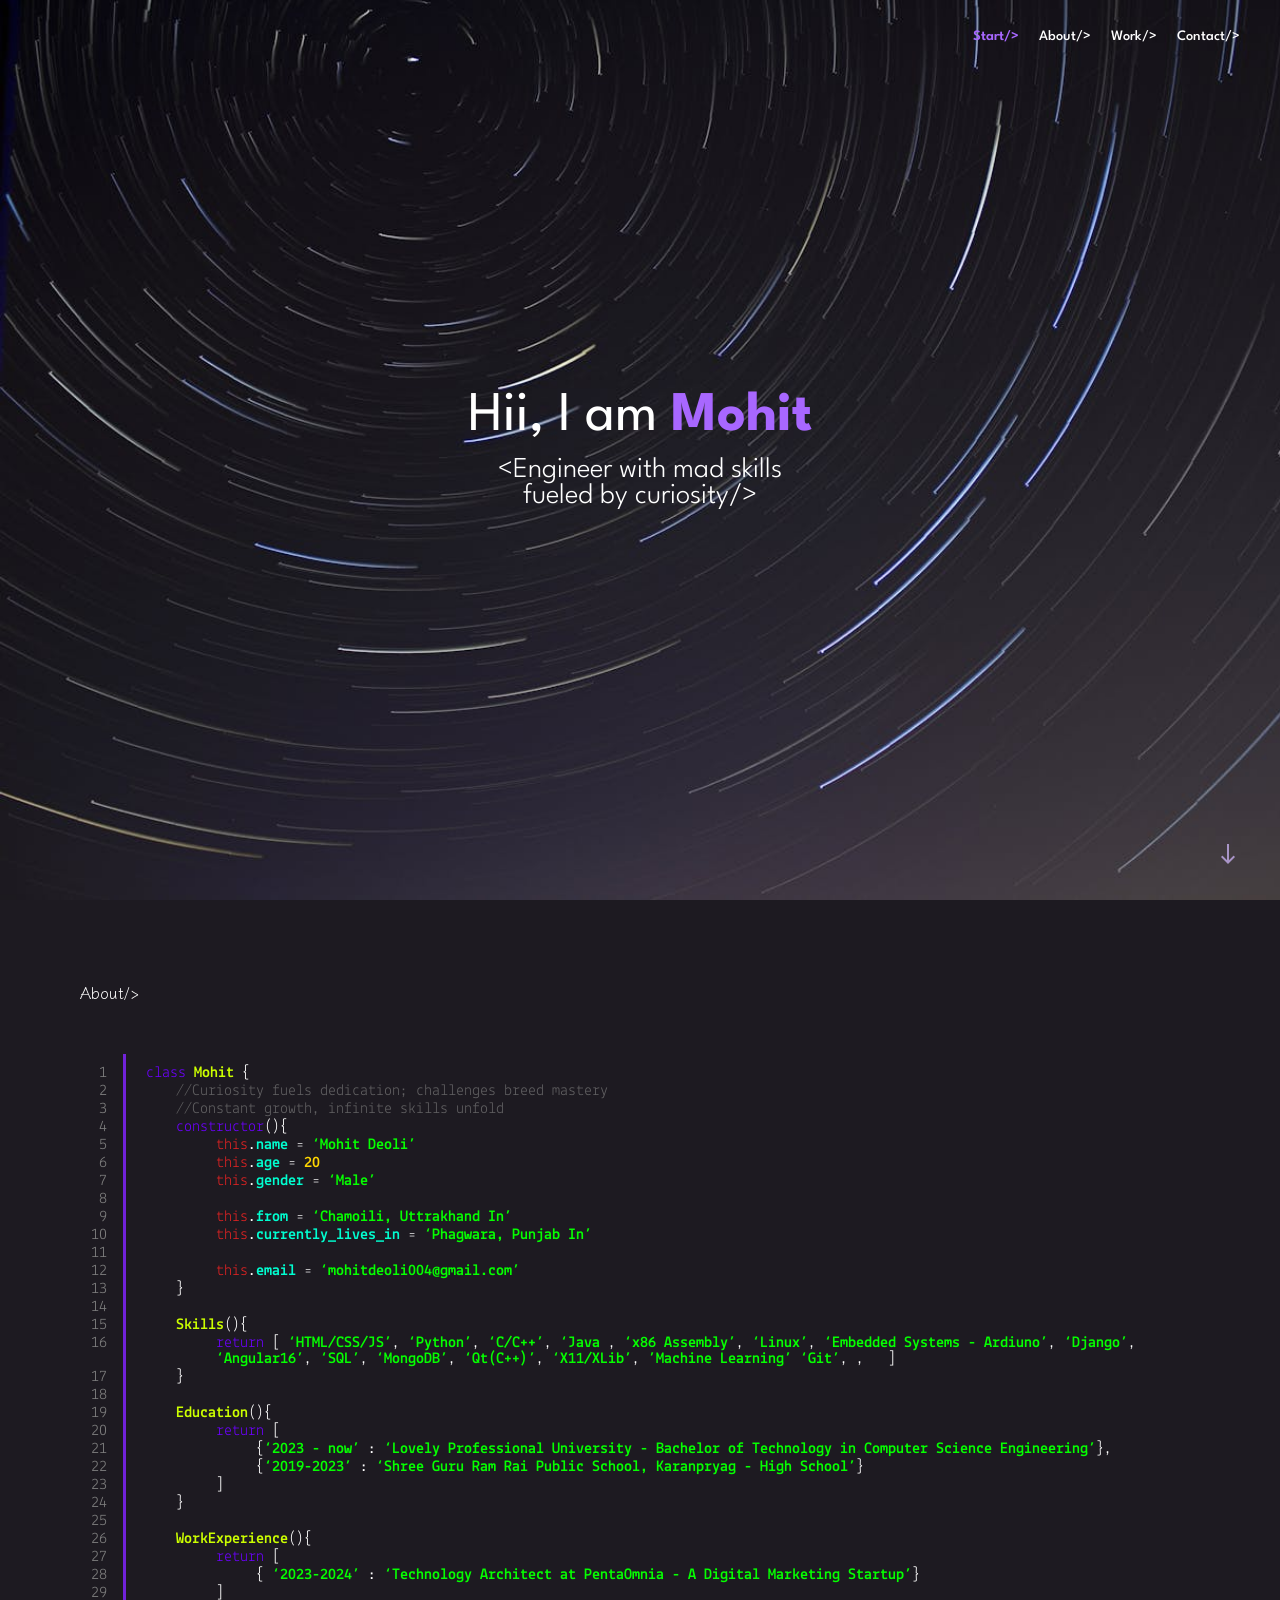
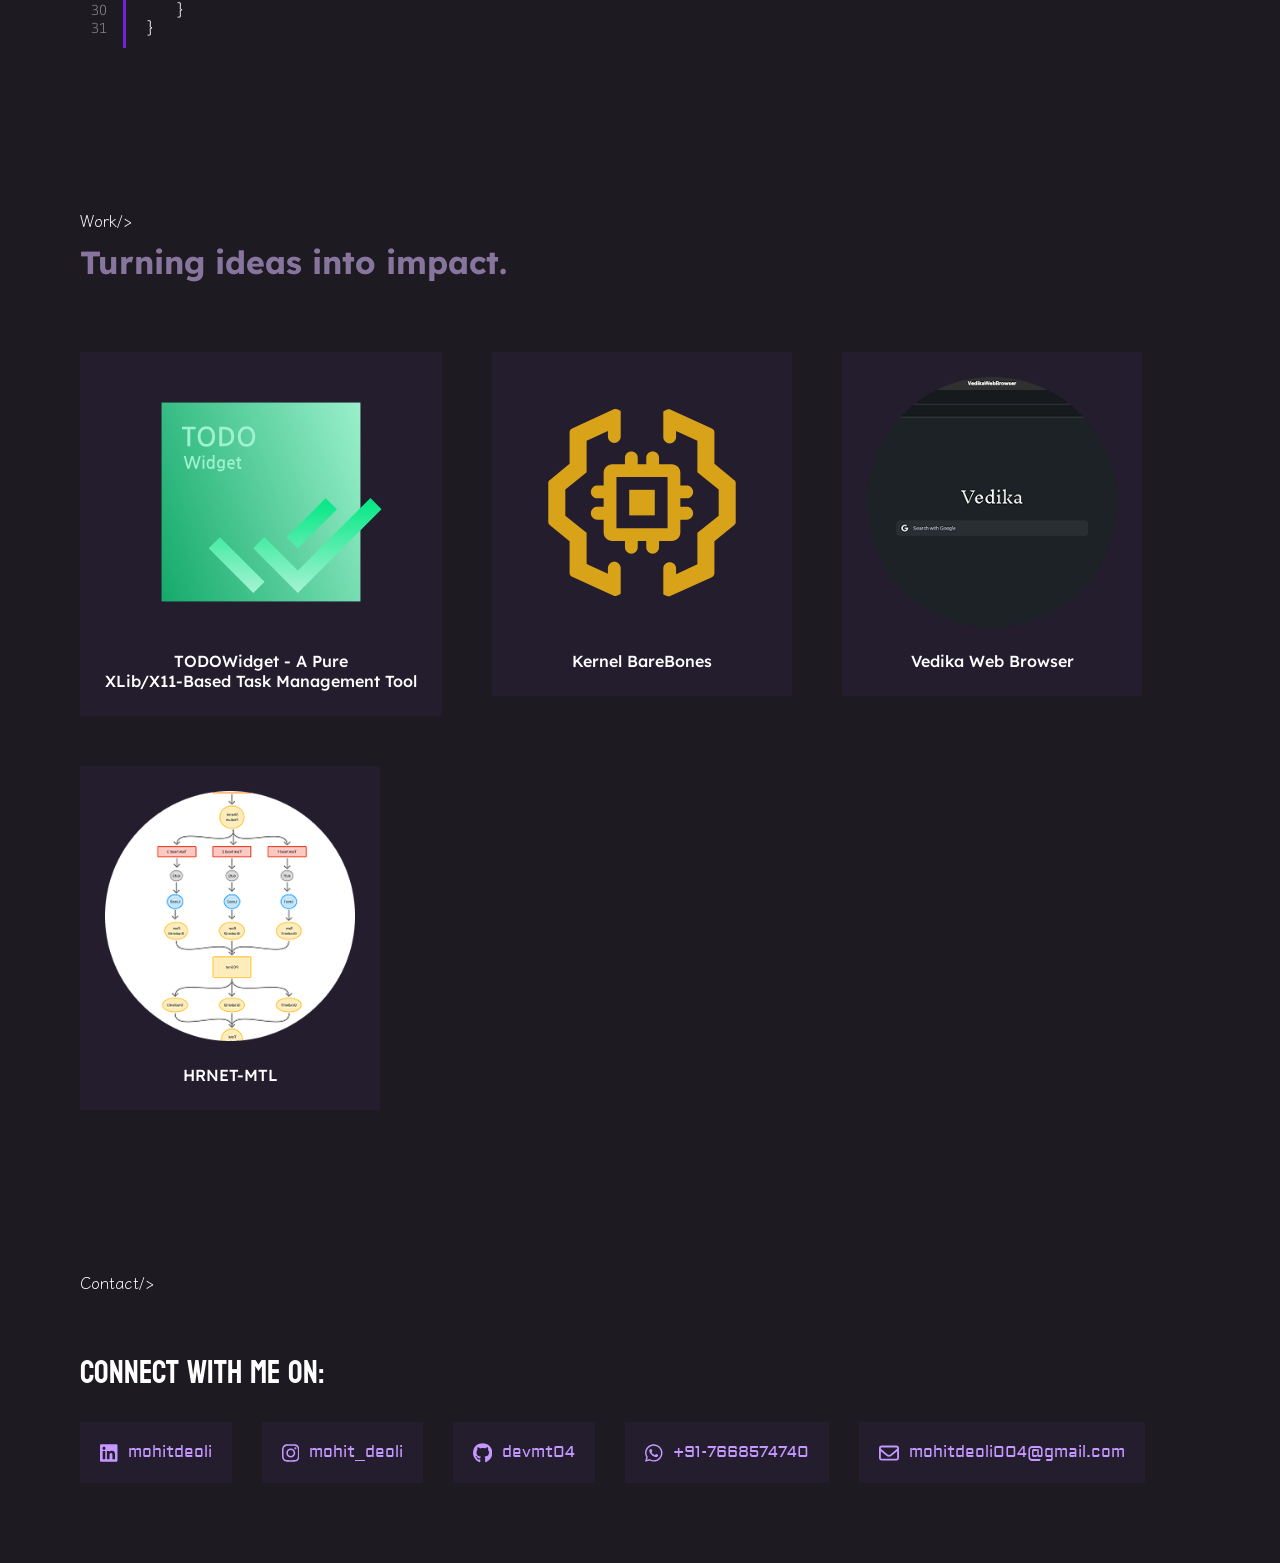
==== commit e6dac6f7: "update" ====
--- a/index.html
+++ b/index.html
@@ -159,7 +159,7 @@
 					       <span style="color:var(--code-keyword);">return</span> [
 					   </span>
 					           <span class="about-text-code-line  line-indent-3" onmouseenter="focuslinenumber(27);" onmouseleave="defocuslinenumber(27);">{
-					           	<span style="color:var(--code-string);font-weight: 700;">‘2023-now’</span> : <span style="color:var(--code-string);font-weight: 700;">‘Technology Architect at PentaOmnia - A Digital Marketing Startup’</span>}</span>
+					           	<span style="color:var(--code-string);font-weight: 700;">‘2023-2024’</span> : <span style="color:var(--code-string);font-weight: 700;">‘Technology Architect at PentaOmnia - A Digital Marketing Startup’</span>}</span>
 					       <span class="about-text-code-line  line-indent-2" onmouseenter="focuslinenumber(28);" onmouseleave="defocuslinenumber(28);">]</span>
 					   <span class="about-text-code-line  line-indent-1" onmouseenter="focuslinenumber(29);" onmouseleave="defocuslinenumber(29);">}</span>
 					<span class="about-text-code-line" onmouseenter="focuslinenumber(30);" onmouseleave="defocuslinenumber(30);">}</span>
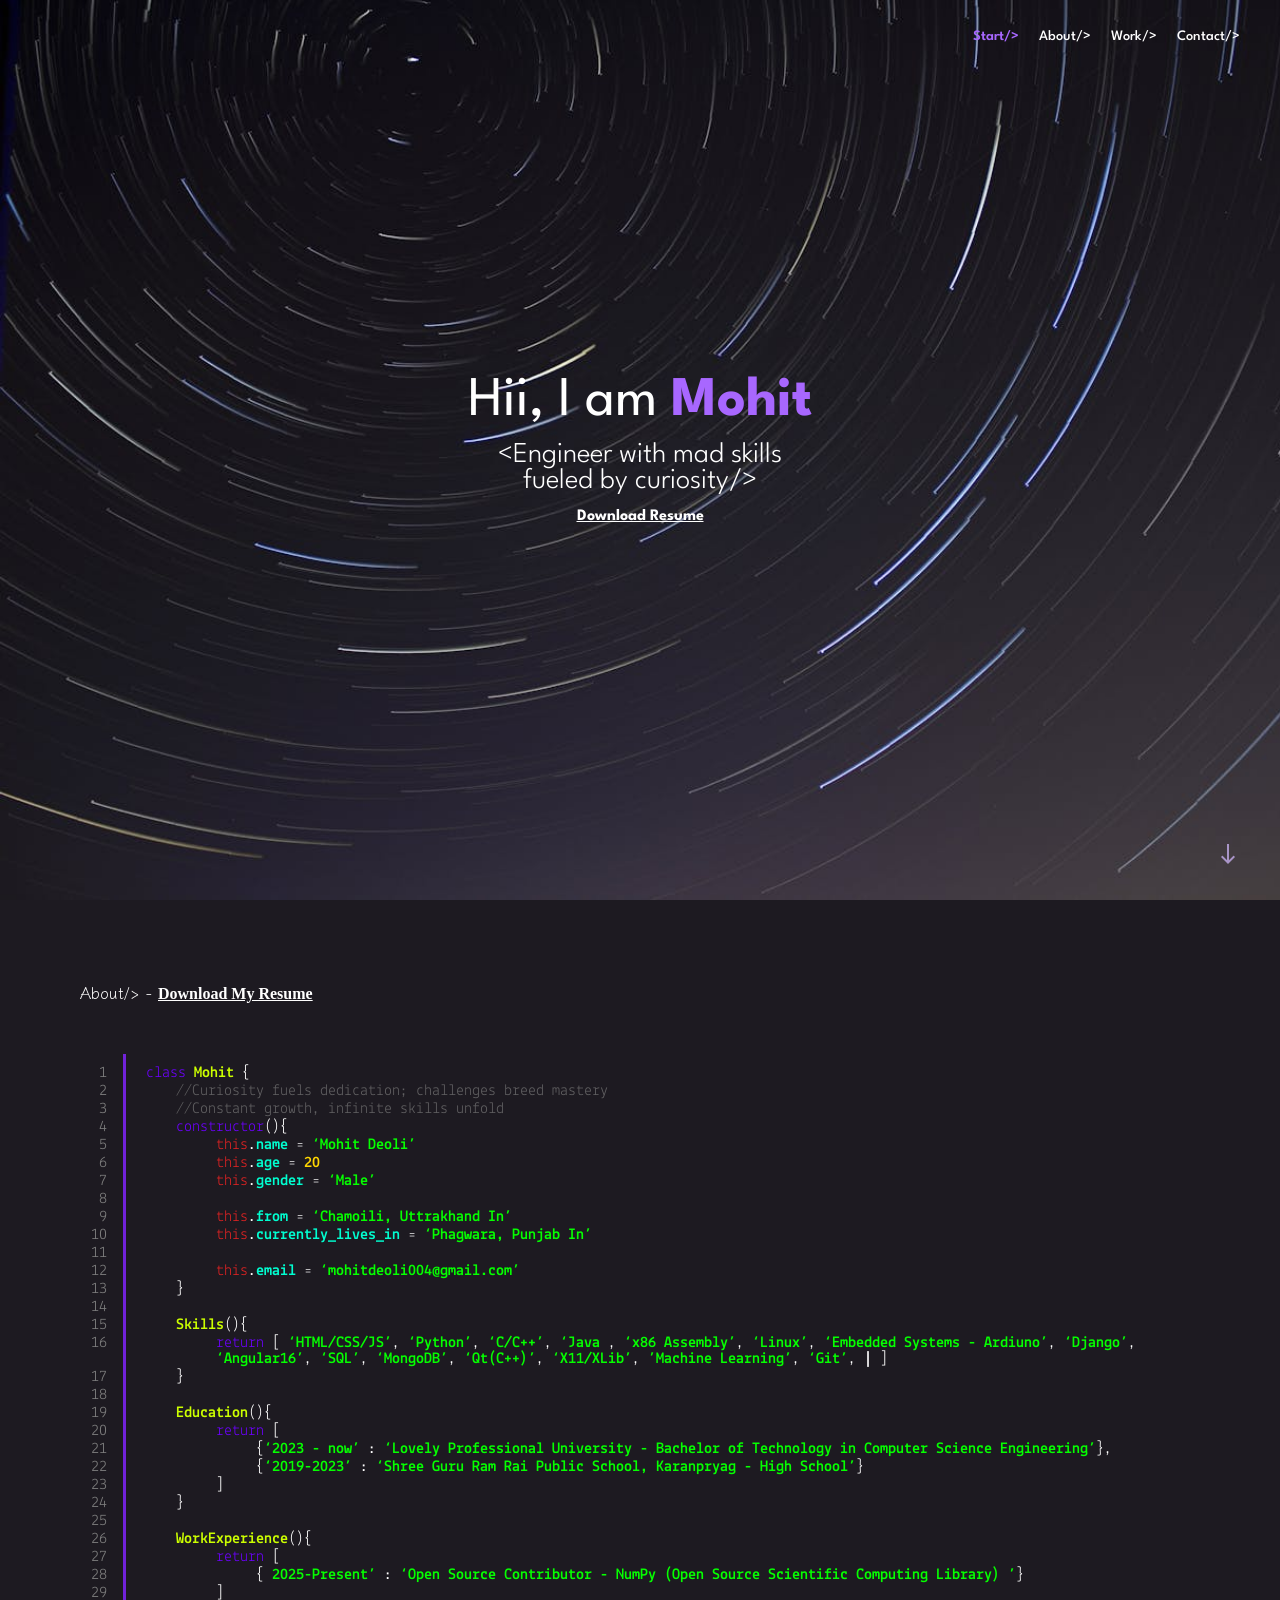
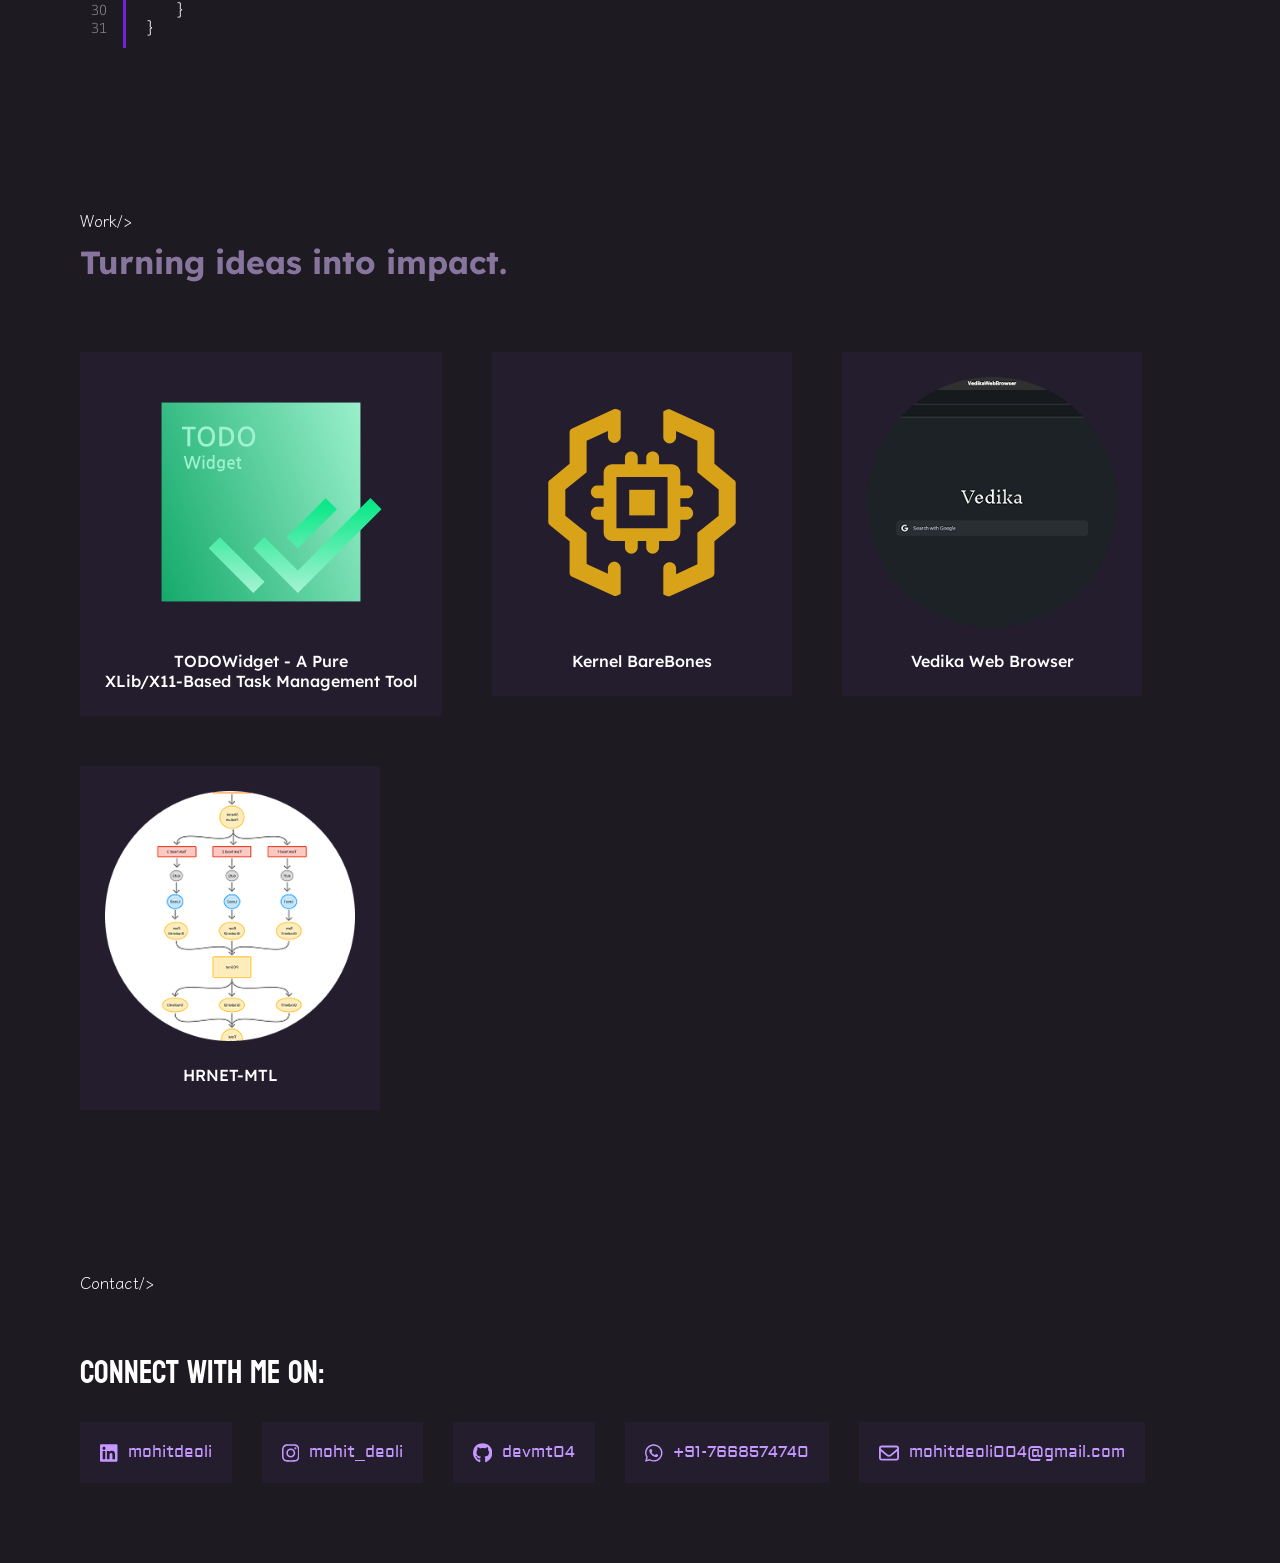
==== commit 2f38f5d3: "upload RESUME" ====
--- a/index.html
+++ b/index.html
@@ -25,6 +25,7 @@
 				<p class="tracking-in-expand" id="start-intro-p1" style='font-size: 3.5em;font-weight: 400;margin-bottom: 15px;text-align: center;'>Hii, I am <span style="color:#A867FF;font-weight:700;">Mohit</span></p>
 				<p class="focus-in-expand" id="start-intro-p2" style='font-size: 1.8em;font-weight: 300;text-align: center;'>&ltEngineer with mad skills</p>
 				<p class="focus-in-expand" id="start-intro-p3" style='font-size: 1.8em;font-weight: 300;text-align: center;'>fueled by curiosity/&gt</p>
+				<p class="focus-in-expand" style='font-weight: 300;text-align: center;margin-top:15px;'><u><b><a target="_blank" style="text-decoration:none;color:white;" href="static/Mohit_Resume.pdf">Download Resume</a></b></u></p>
 			</div>
 
 			<div onclick="scrollToSection(document.getElementById('about'), 300);" style="position:absolute;bottom: 30px;right:40px;">
@@ -59,7 +60,8 @@
 
 	<section id="about">
 		<div>
-			<p class="title-p" style='font-family: "Klee One", cursive;'>About/&gt</p>
+			<p class="title-p" style='font-family: "Klee One", cursive;'>About/&gt - <u><b><a target="_blank" style="text-decoration:none;color:white;" href="static/Mohit_Resume.pdf">Download My Resume</a></b></u></p>
+				<!-- <p class="focus-in-expand" style='font-family: sans-serif; font-weight: 300; margin-top:50px;'></p> -->
 		</div>
 
 		<div id="about-text"> 
@@ -132,10 +134,9 @@
 					         <span style="color:var(--code-string);font-weight: 700;">‘MongoDB’</span>,                   
 					         <span style="color:var(--code-string);font-weight: 700;">‘Qt(C++)’</span>,
 					          <span style="color:var(--code-string);font-weight: 700;">‘X11/XLib’</span>, 
-					          <span style="color:var(--code-string);font-weight: 700;">’Machine Learning’</span>
+					          <span style="color:var(--code-string);font-weight: 700;">’Machine Learning’</span>,
 					          <span style="color:var(--code-string);font-weight: 700;">‘Git’</span>,
-
-					      , <span id='skills-cursor' style="font-weight: 900;">|</span> ]</span>
+					      <span id='skills-cursor' style="font-weight: 900;">|</span> ]</span>
 					    <span class="about-text-code-line line-indent-1" onmouseenter="focuslinenumber(16);" onmouseleave="defocuslinenumber(16);">}</span>
 					    		<span class="about-text-code-line" onmouseenter="focuslinenumber(17);" onmouseleave="defocuslinenumber(17);">&nbsp</span>
 					    
@@ -159,13 +160,14 @@
 					       <span style="color:var(--code-keyword);">return</span> [
 					   </span>
 					           <span class="about-text-code-line  line-indent-3" onmouseenter="focuslinenumber(27);" onmouseleave="defocuslinenumber(27);">{
-					           	<span style="color:var(--code-string);font-weight: 700;">‘2023-2024’</span> : <span style="color:var(--code-string);font-weight: 700;">‘Technology Architect at PentaOmnia - A Digital Marketing Startup’</span>}</span>
+					           	<span style="color:var(--code-string);font-weight: 700;">2025-Present’</span> : <span style="color:var(--code-string);font-weight: 700;">‘Open Source Contributor - NumPy (Open Source Scientific Computing Library) ’</span>}</span>
 					       <span class="about-text-code-line  line-indent-2" onmouseenter="focuslinenumber(28);" onmouseleave="defocuslinenumber(28);">]</span>
 					   <span class="about-text-code-line  line-indent-1" onmouseenter="focuslinenumber(29);" onmouseleave="defocuslinenumber(29);">}</span>
 					<span class="about-text-code-line" onmouseenter="focuslinenumber(30);" onmouseleave="defocuslinenumber(30);">}</span>
 				</p>
 			</div>
 		</div>
+
 	</section>
 
 
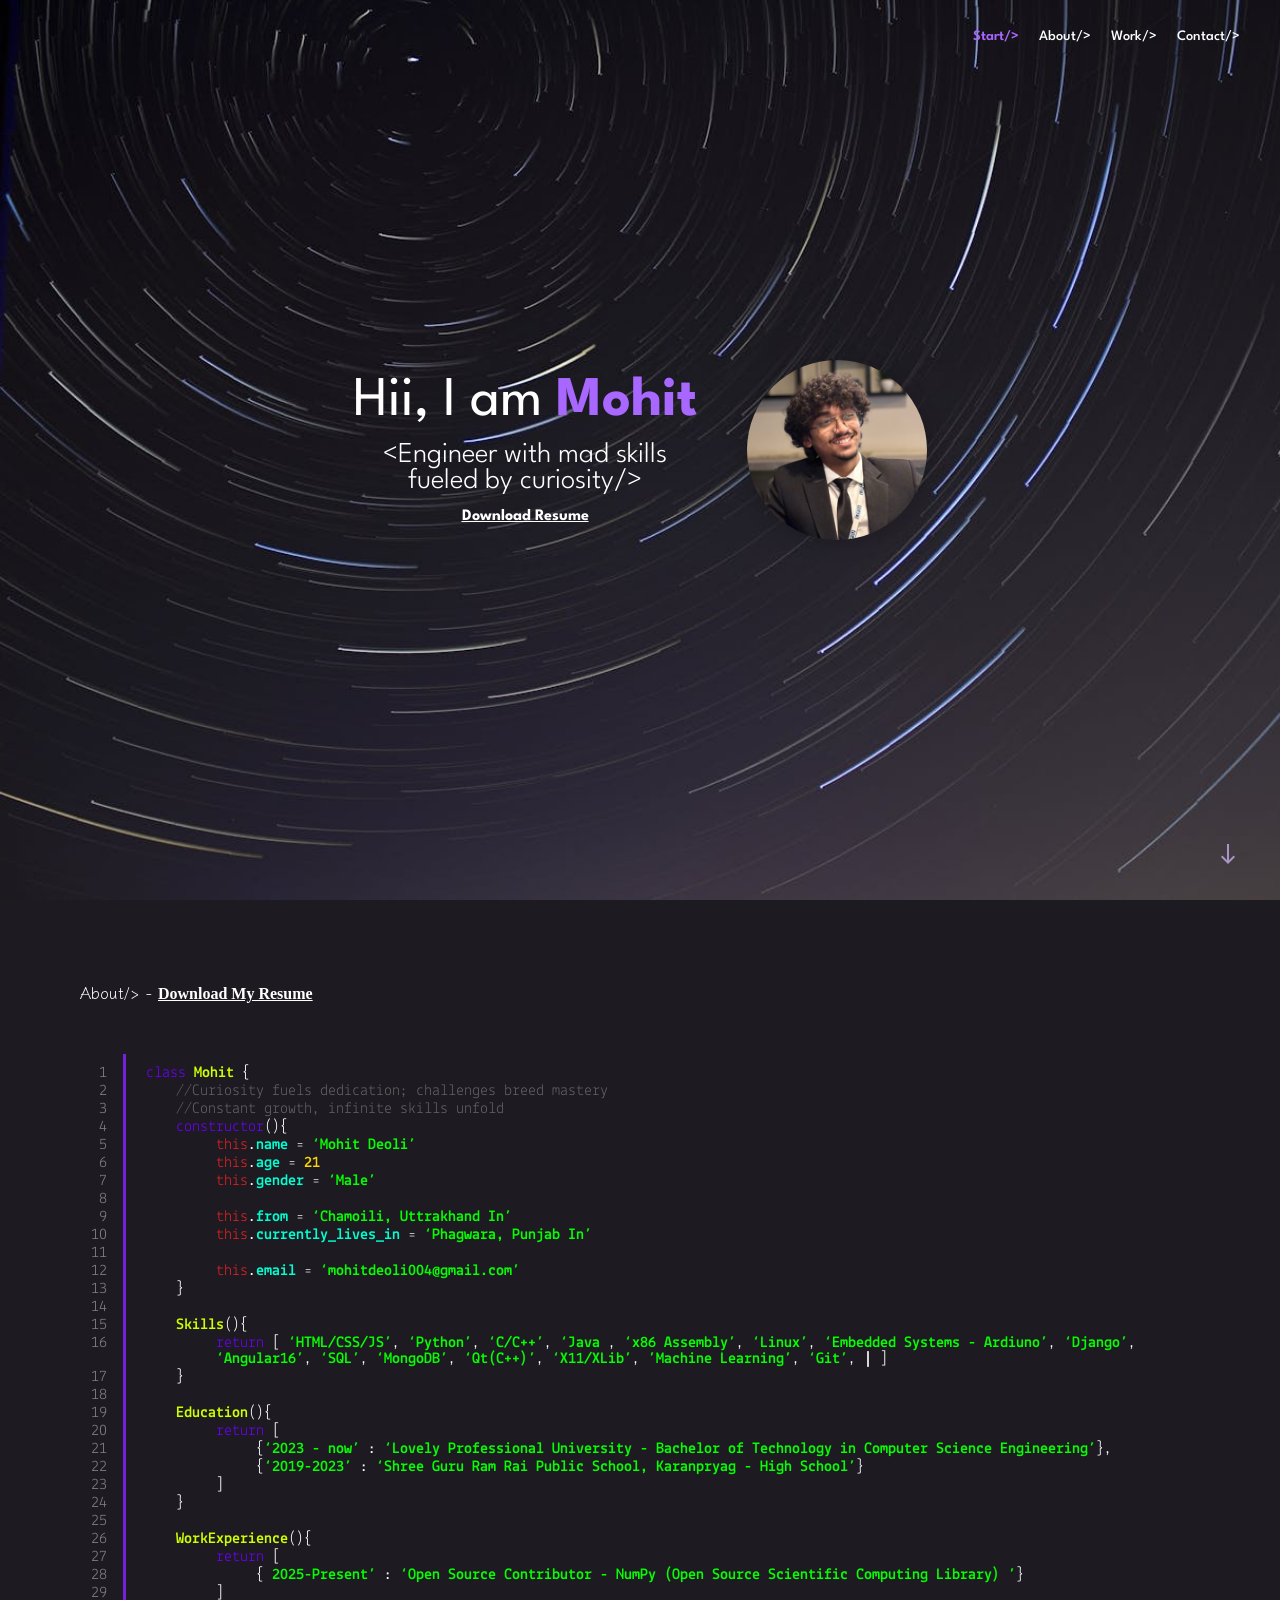
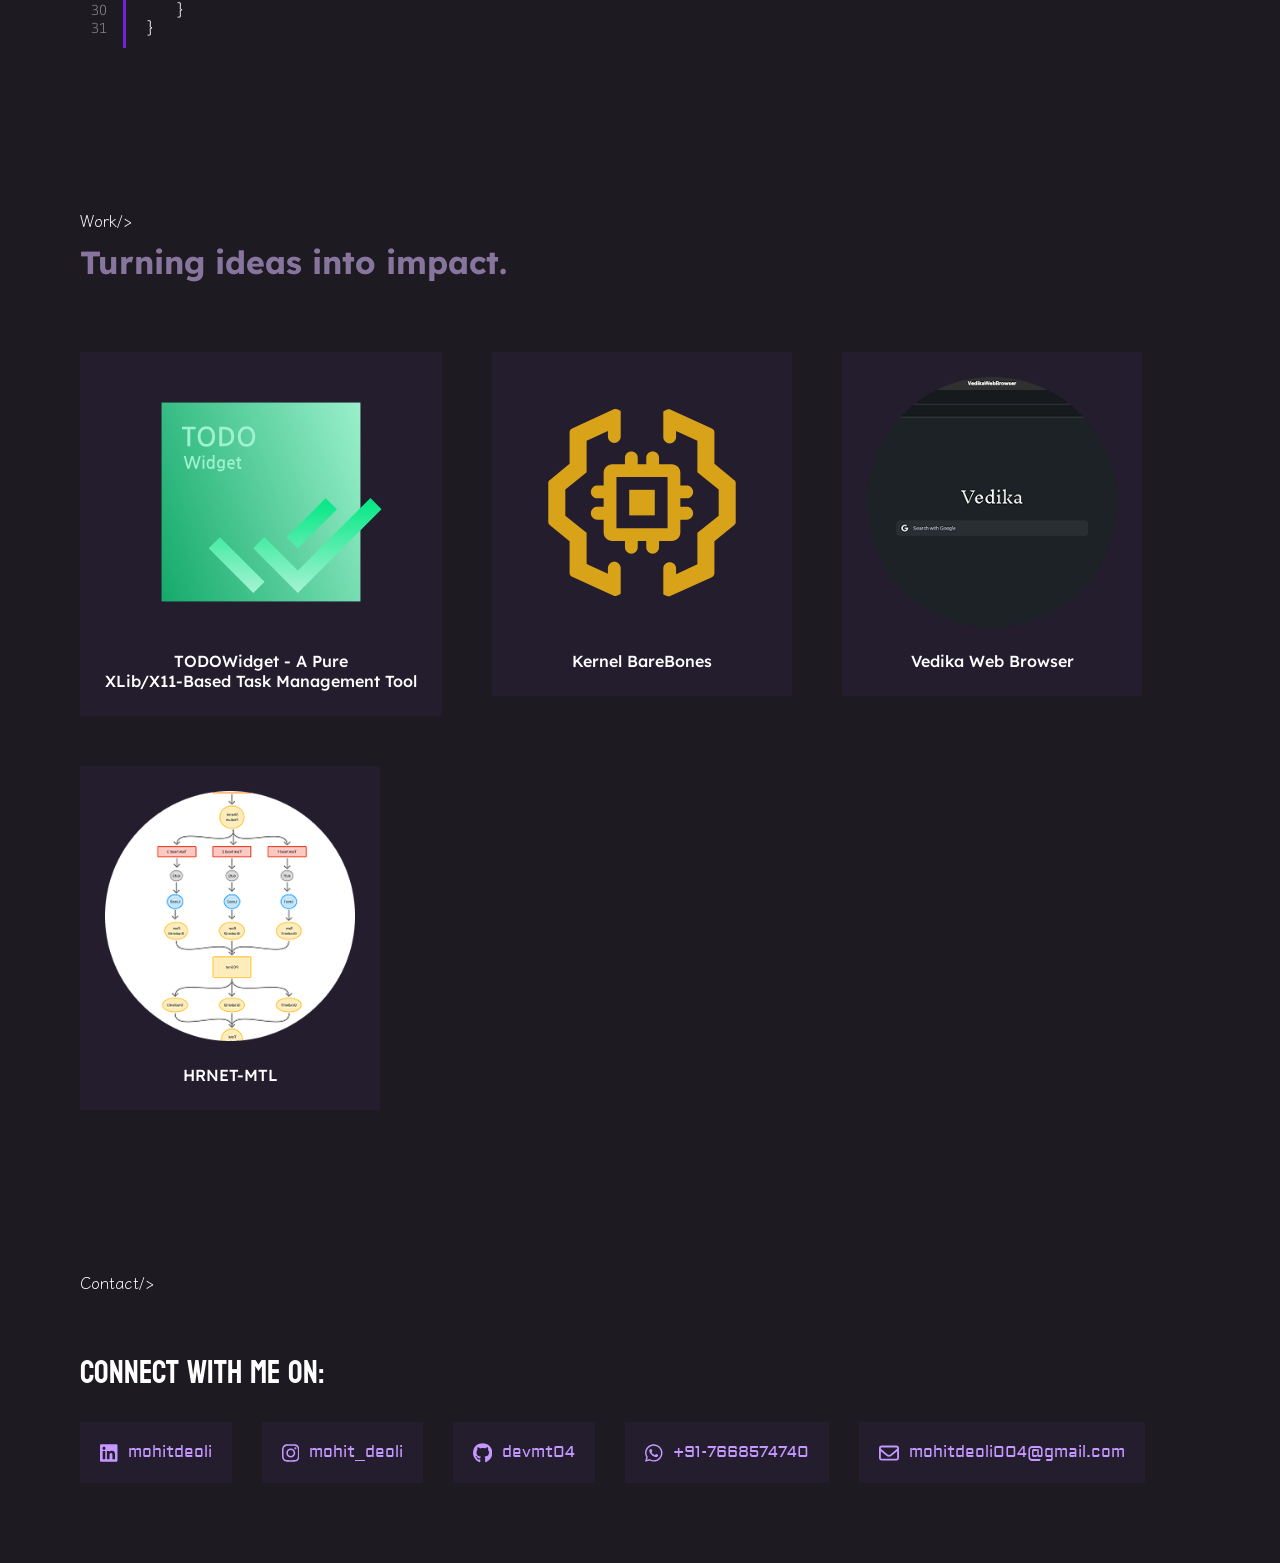
==== commit 0a504ed3: "adding pyp" ====
--- a/index.html
+++ b/index.html
@@ -7,7 +7,25 @@
 	<link rel="stylesheet" href="index.css">
 	<link rel="stylesheet" href="https://cdnjs.cloudflare.com/ajax/libs/animate.css/4.1.1/animate.min.css"/>
 	<link rel="stylesheet" href="https://fonts.googleapis.com/css2?family=Material+Symbols+Outlined:opsz,wght,FILL,GRAD@24,400,0,0" />
-	
+	<style>
+		.img-box {
+				display: flex;
+				align-items: center;
+				justify-content: center;
+				margin-left: 50px;
+		    width: 180px;
+		    height: 180px;
+		    overflow: hidden;
+		    border-radius: 50%;
+		    box-shadow: 0 4px 20px rgba(0,0,0,0.2);
+		}
+
+		.img-box img {
+		    width: 100%;
+		    height: 100%;
+		    object-fit: cover;
+		}
+	</style>
 </head>
 <body>
 
@@ -26,8 +44,12 @@
 				<p class="focus-in-expand" id="start-intro-p2" style='font-size: 1.8em;font-weight: 300;text-align: center;'>&ltEngineer with mad skills</p>
 				<p class="focus-in-expand" id="start-intro-p3" style='font-size: 1.8em;font-weight: 300;text-align: center;'>fueled by curiosity/&gt</p>
 				<p class="focus-in-expand" style='font-weight: 300;text-align: center;margin-top:15px;'><u><b><a target="_blank" style="text-decoration:none;color:white;" href="static/Mohit_Resume.pdf">Download Resume</a></b></u></p>
-			</div>
-
+
+				
+			</div>
+			<div class="img-box">
+				    <img src="static/img.jpg" alt="profile">
+			</div>
 			<div onclick="scrollToSection(document.getElementById('about'), 300);" style="position:absolute;bottom: 30px;right:40px;">
 				<span style="color:#a995c8;cursor:pointer;"  class="material-symbols-outlined">
 				south
@@ -87,7 +109,7 @@
 					     	</span>
 					         <span class="about-text-code-line line-indent-2" onmouseenter="focuslinenumber(5);" onmouseleave="defocuslinenumber(5);">
 					         
-					         <span style="color:var(--code-keyword-2);">this</span>.<span style="color:var(--code-identifier-2);font-weight:700;">age</span> = <span style="color:var(--code-int); font-weight:700;">20</span>
+					         <span style="color:var(--code-keyword-2);">this</span>.<span style="color:var(--code-identifier-2);font-weight:700;">age</span> = <span style="color:var(--code-int); font-weight:700;">21</span>
 
 
 					    	 </span>
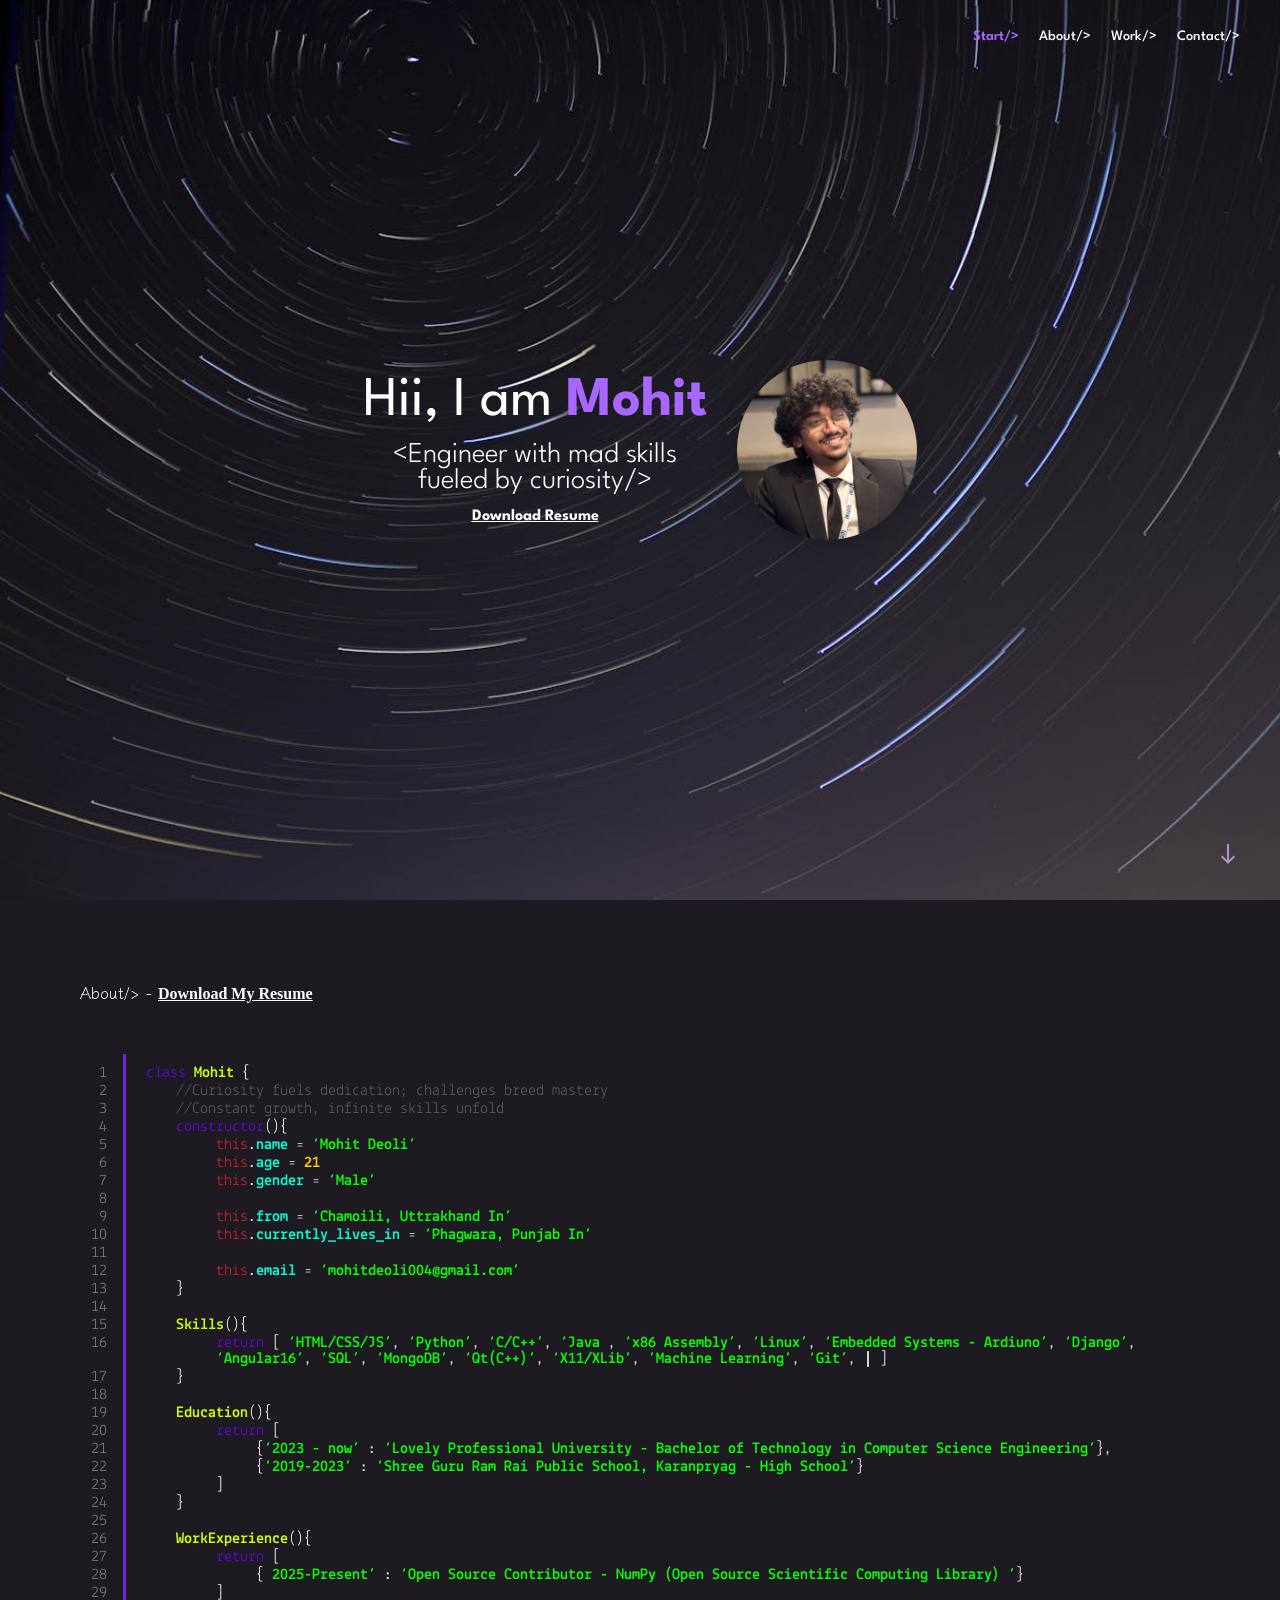
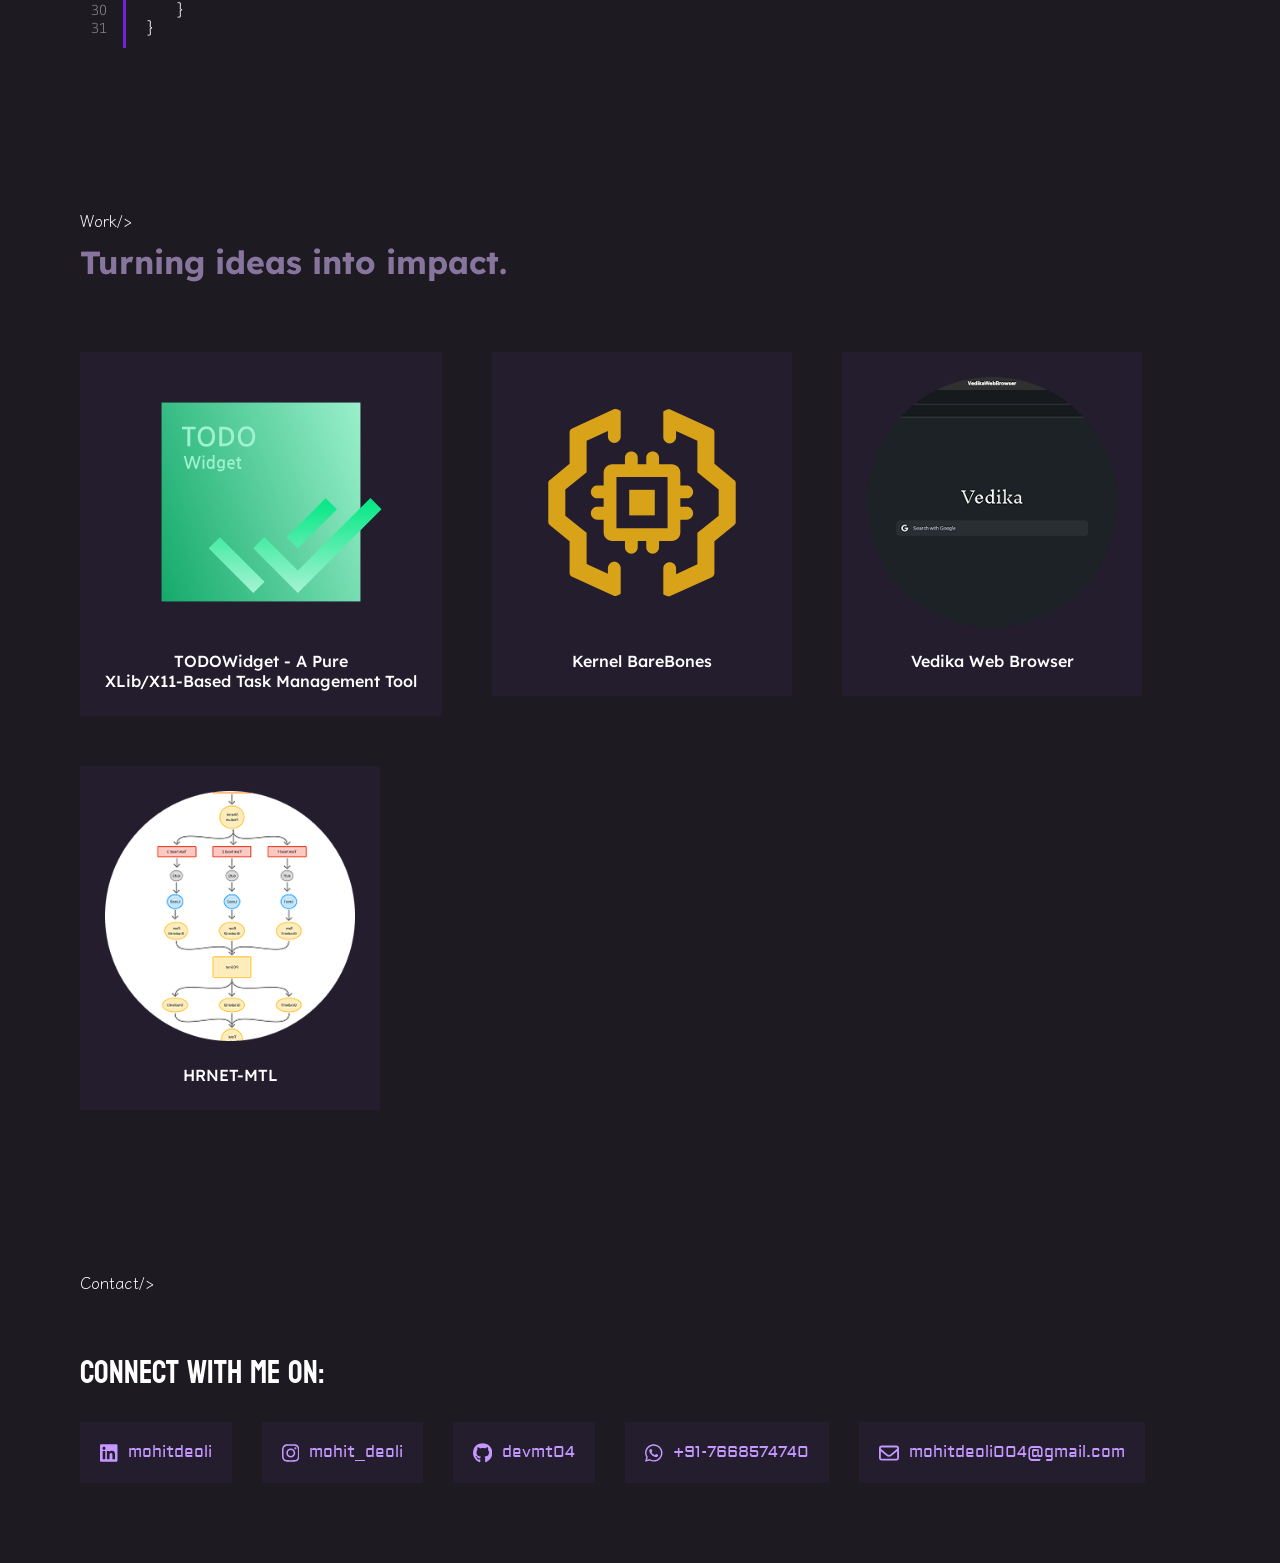
==== commit 1235ecc6: "adding pyp" ====
--- a/index.html
+++ b/index.html
@@ -12,7 +12,7 @@
 				display: flex;
 				align-items: center;
 				justify-content: center;
-				margin-left: 50px;
+				margin-left: 30px;
 		    width: 180px;
 		    height: 180px;
 		    overflow: hidden;
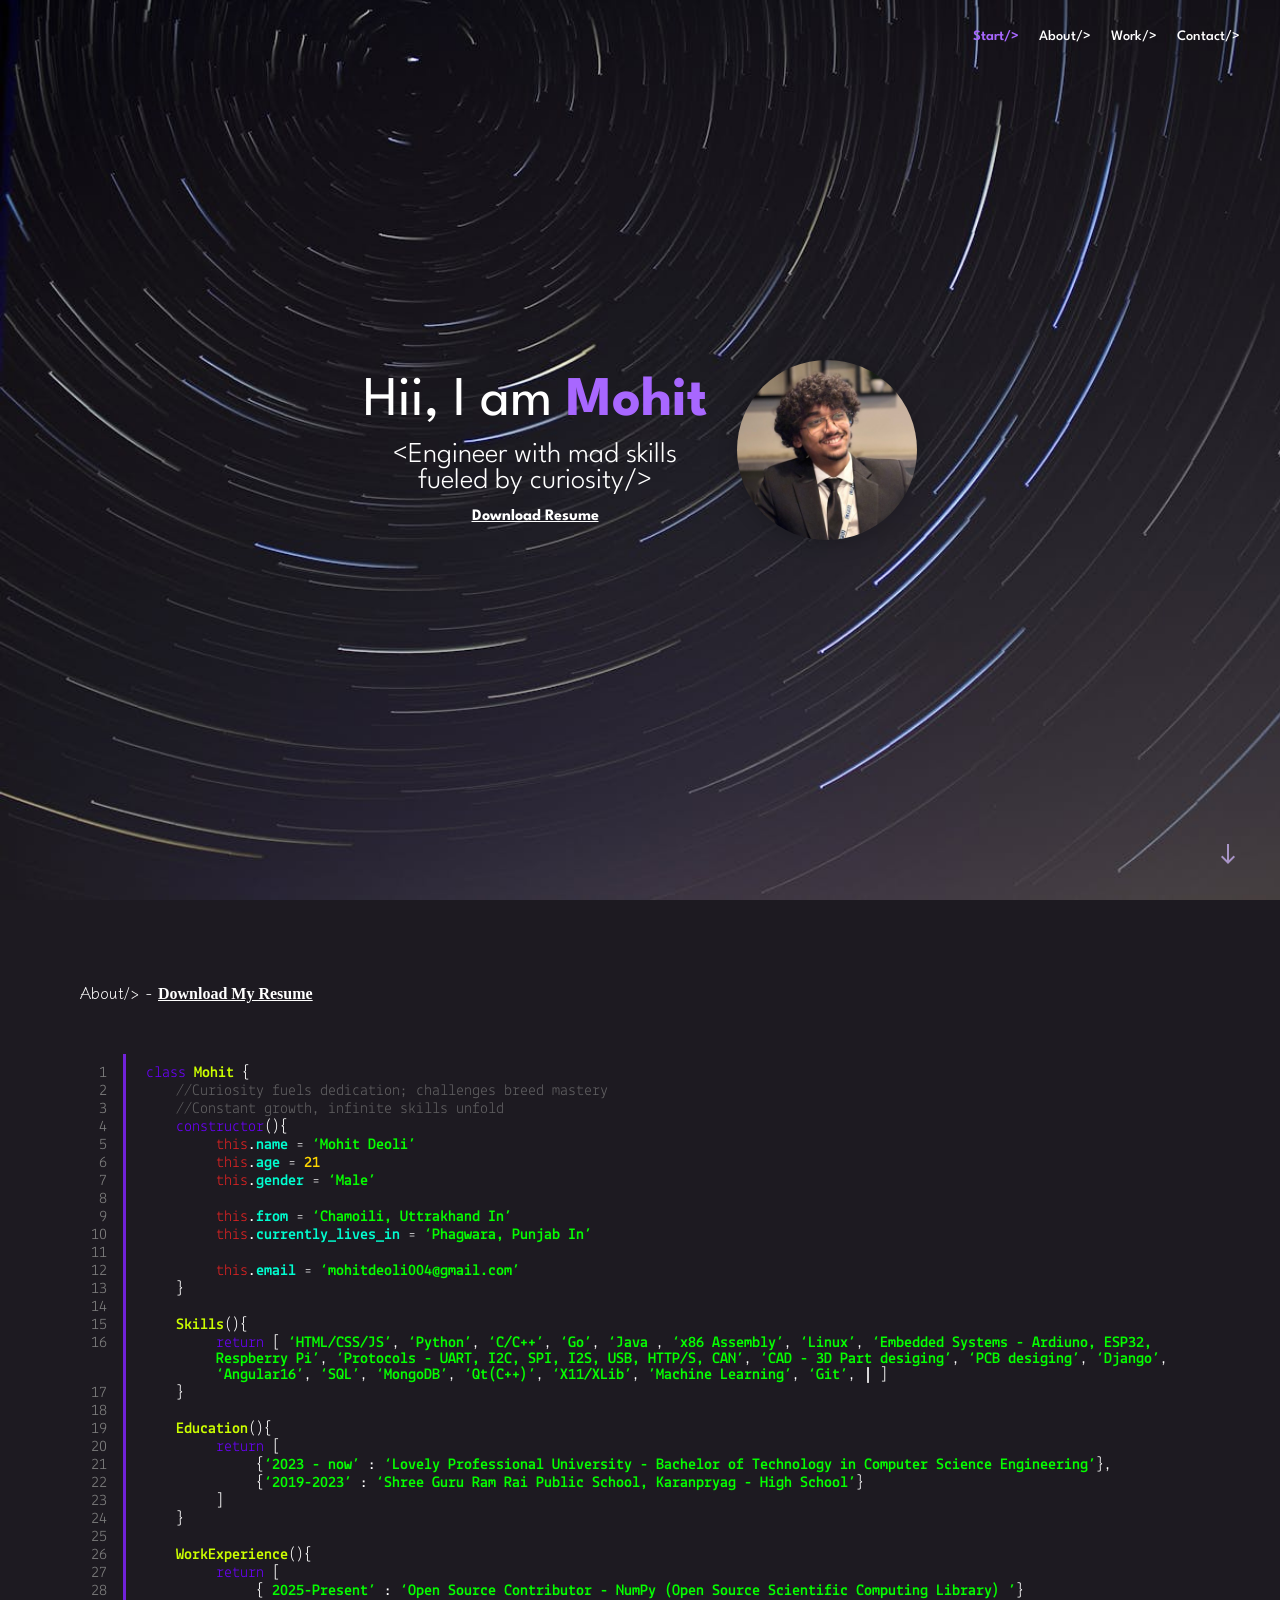
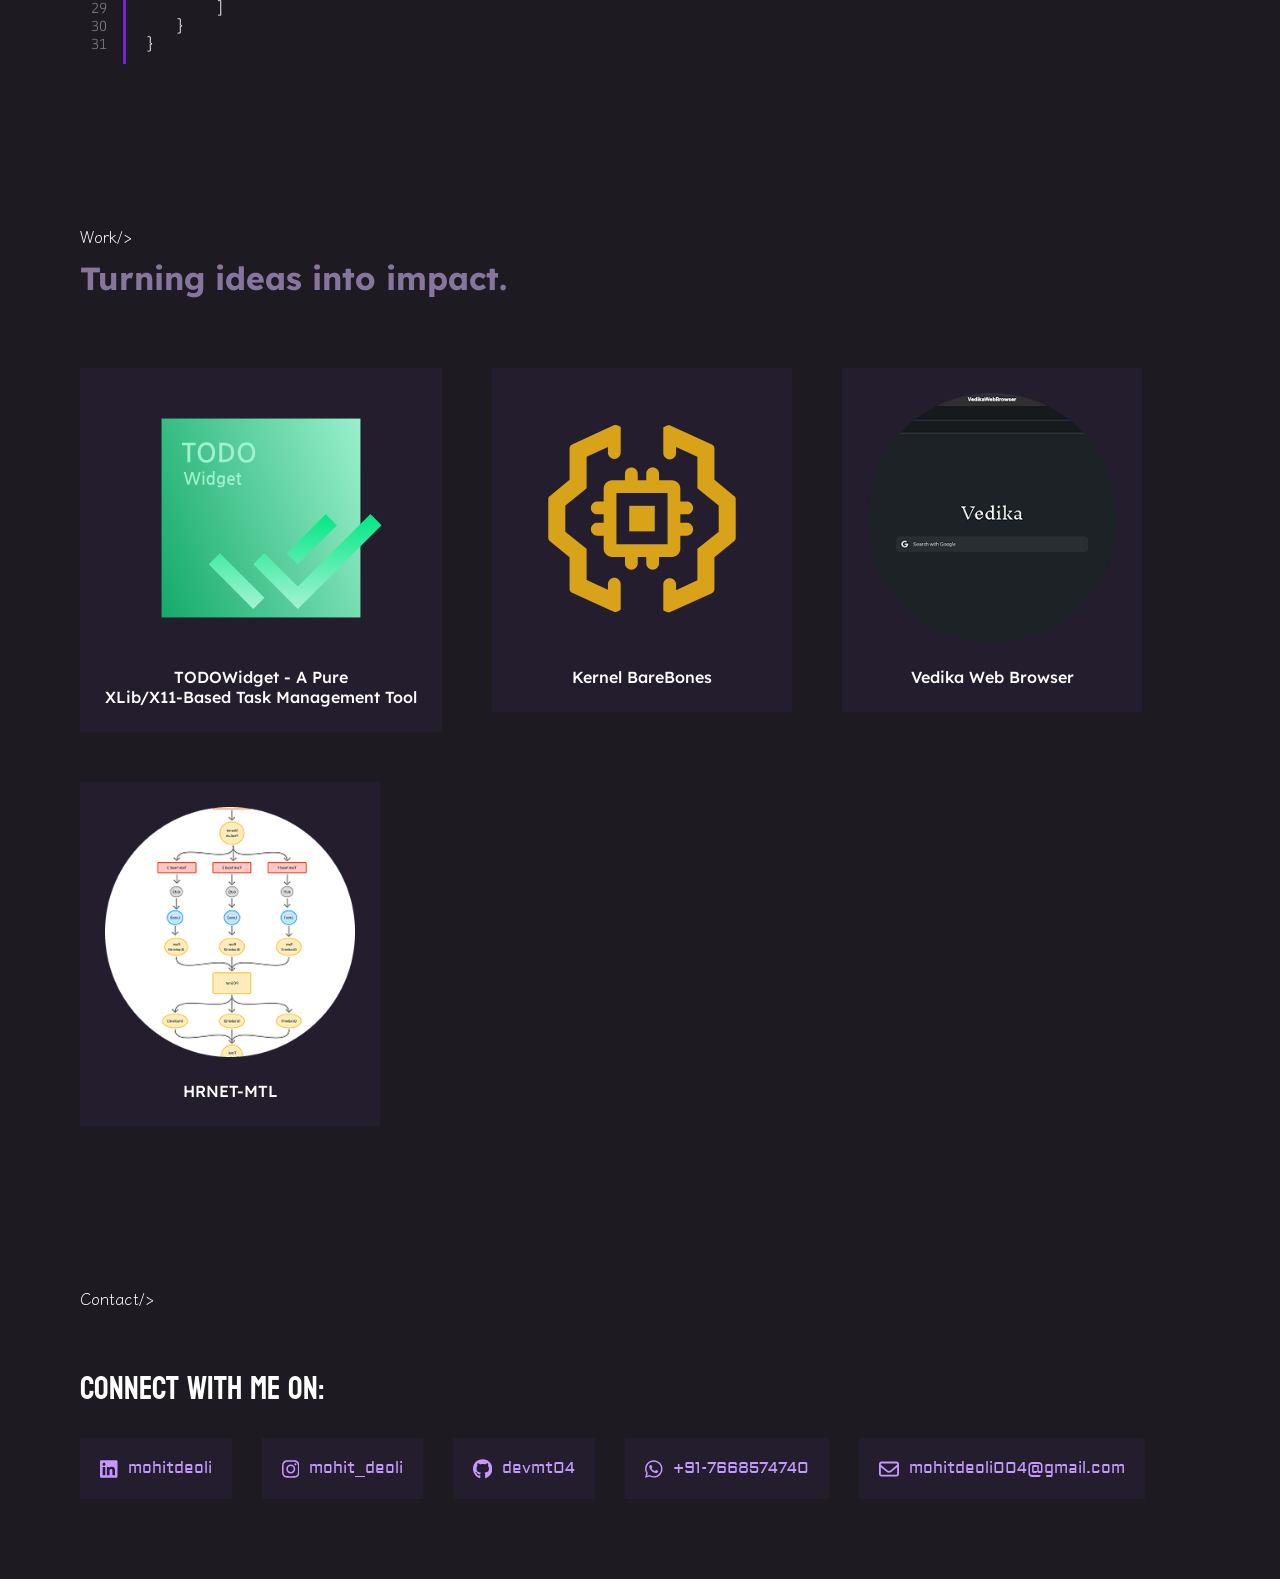
==== commit 60f99209: "adding pyp" ====
--- a/index.html
+++ b/index.html
@@ -146,10 +146,14 @@
 					         	<span style="color:var(--code-string);font-weight: 700;">‘HTML/CSS/JS’</span>, 
 					         	<span style="color:var(--code-string);font-weight: 700;">‘Python’</span>, 
 					         	<span style="color:var(--code-string);font-weight: 700;">‘C/C++’</span>, 
+					         	<span style="color:var(--code-string);font-weight: 700;">‘Go’</span>, 
 					         	 <span style="color:var(--code-string);font-weight: 700;">‘Java </span>, 
 					         	<span style="color:var(--code-string);font-weight: 700;">‘x86 Assembly’</span>, 
 					         	<span style="color:var(--code-string);font-weight: 700;">‘Linux’</span>, 
-					        <span style="color:var(--code-string);font-weight: 700;">‘Embedded Systems - Ardiuno’</span>, 
+					        <span style="color:var(--code-string);font-weight: 700;">‘Embedded Systems - Ardiuno, ESP32, Respberry Pi’</span>, 
+					        <span style="color:var(--code-string);font-weight: 700;">‘Protocols - UART, I2C, SPI, I2S, USB, HTTP/S, CAN’</span>, 
+					        <span style="color:var(--code-string);font-weight: 700;">‘CAD - 3D Part desiging’</span>, 
+					         <span style="color:var(--code-string);font-weight: 700;">‘PCB desiging’</span>, 
 					        <span style="color:var(--code-string);font-weight: 700;">‘Django’</span>,
 					         <span style="color:var(--code-string);font-weight: 700;">‘Angular16’</span>, 
 					         <span style="color:var(--code-string);font-weight: 700;">‘SQL’</span>, 
